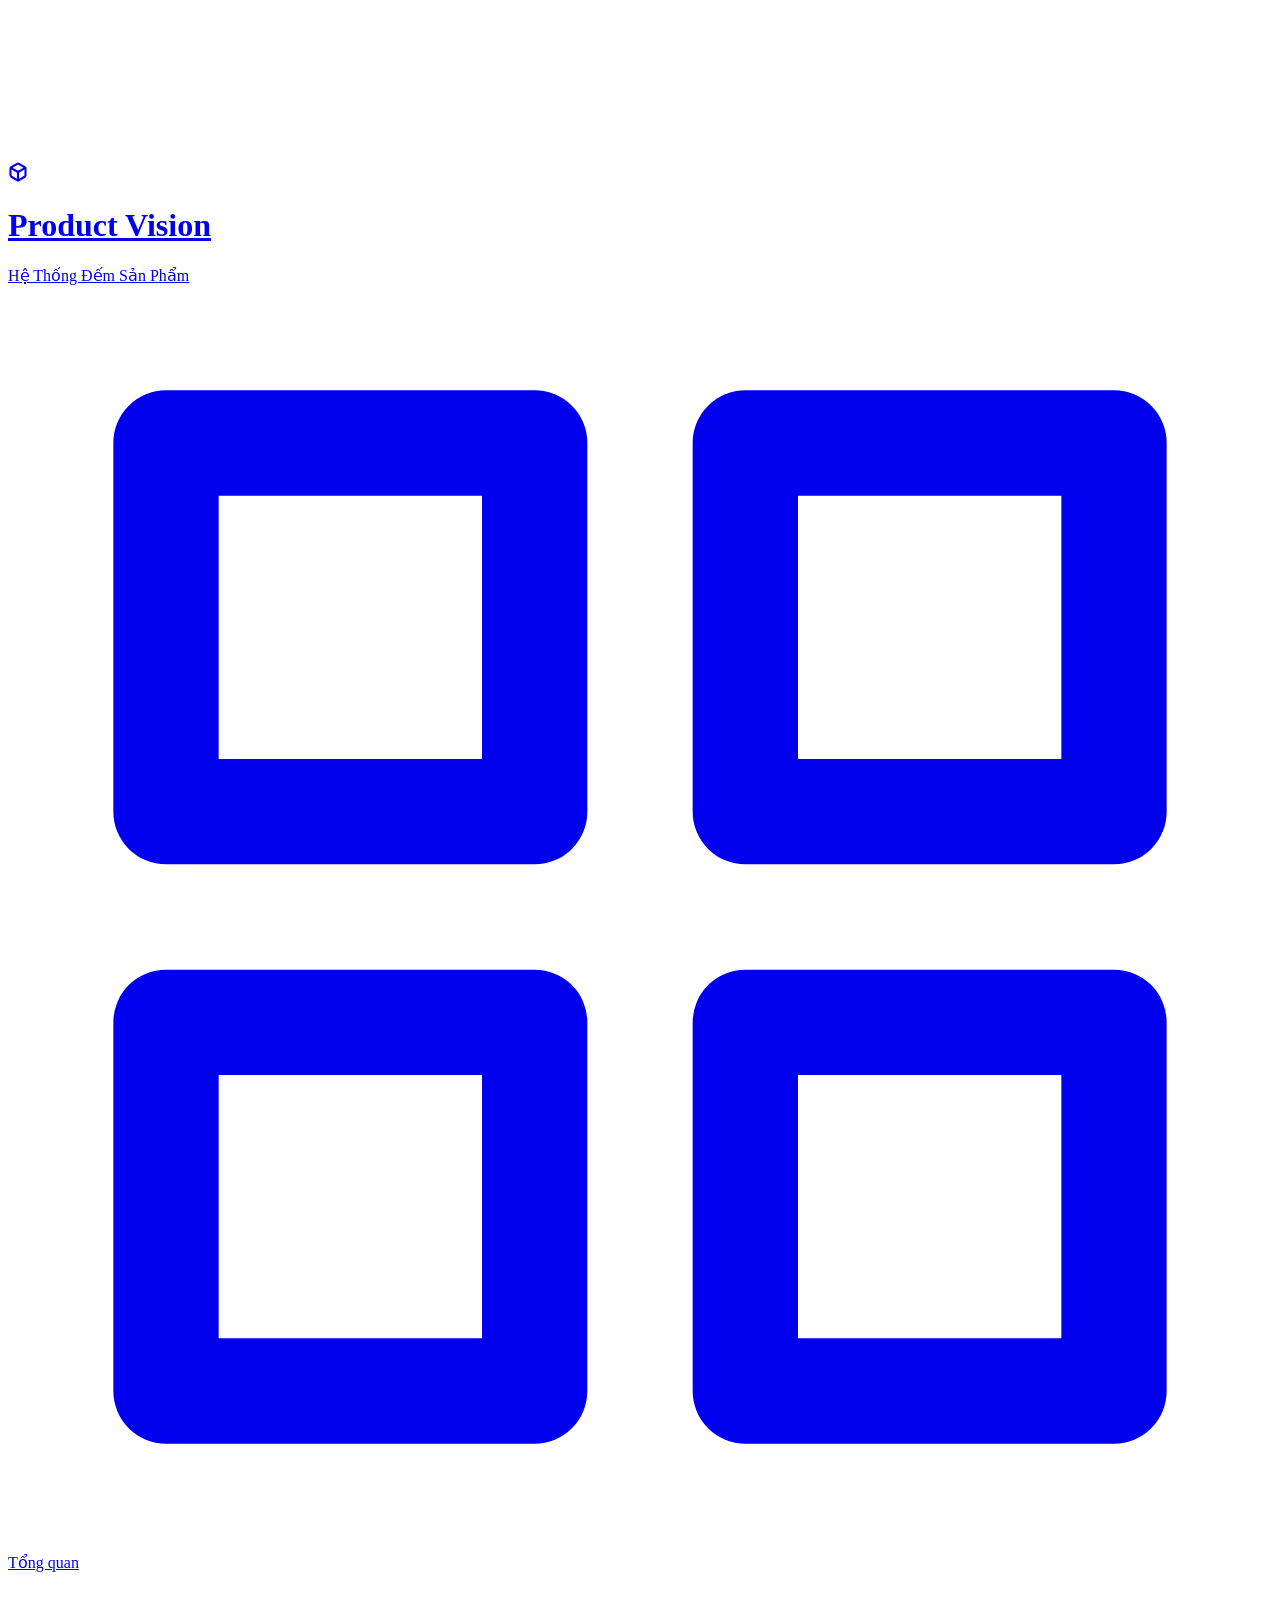
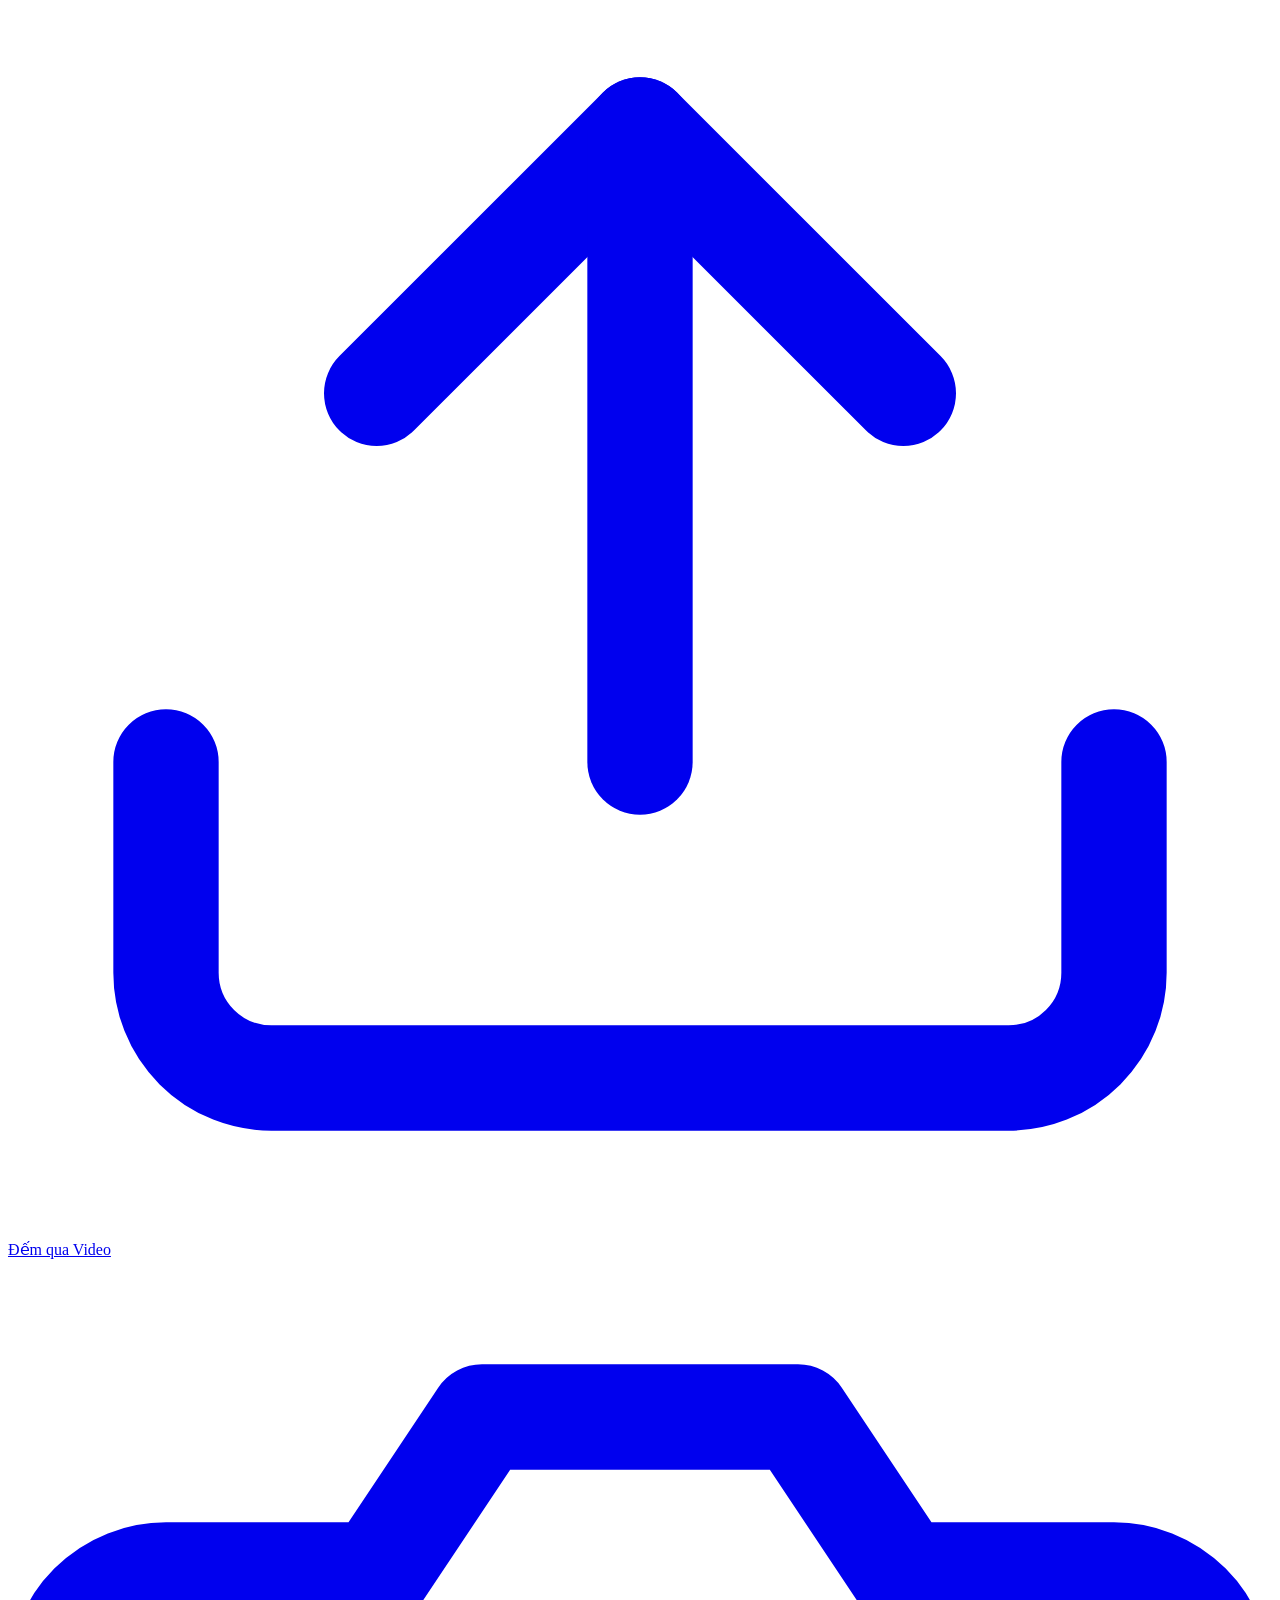
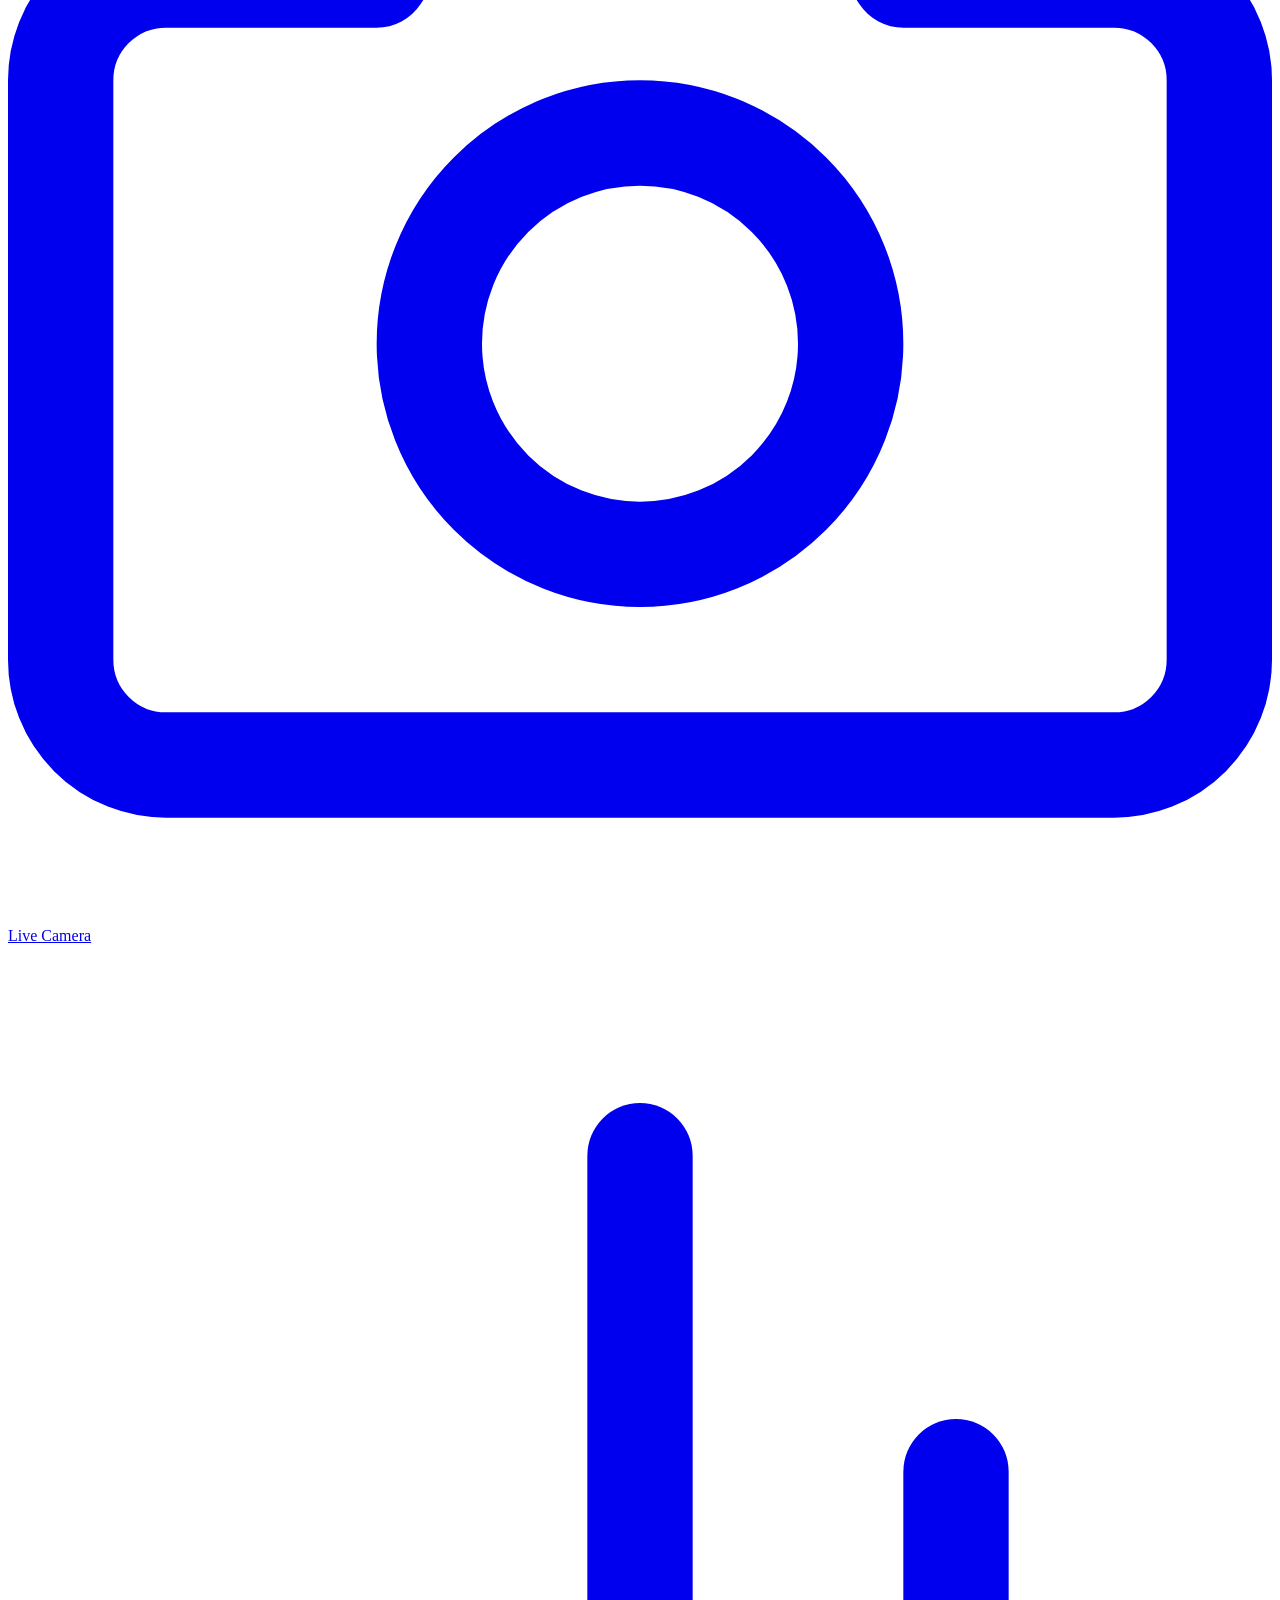
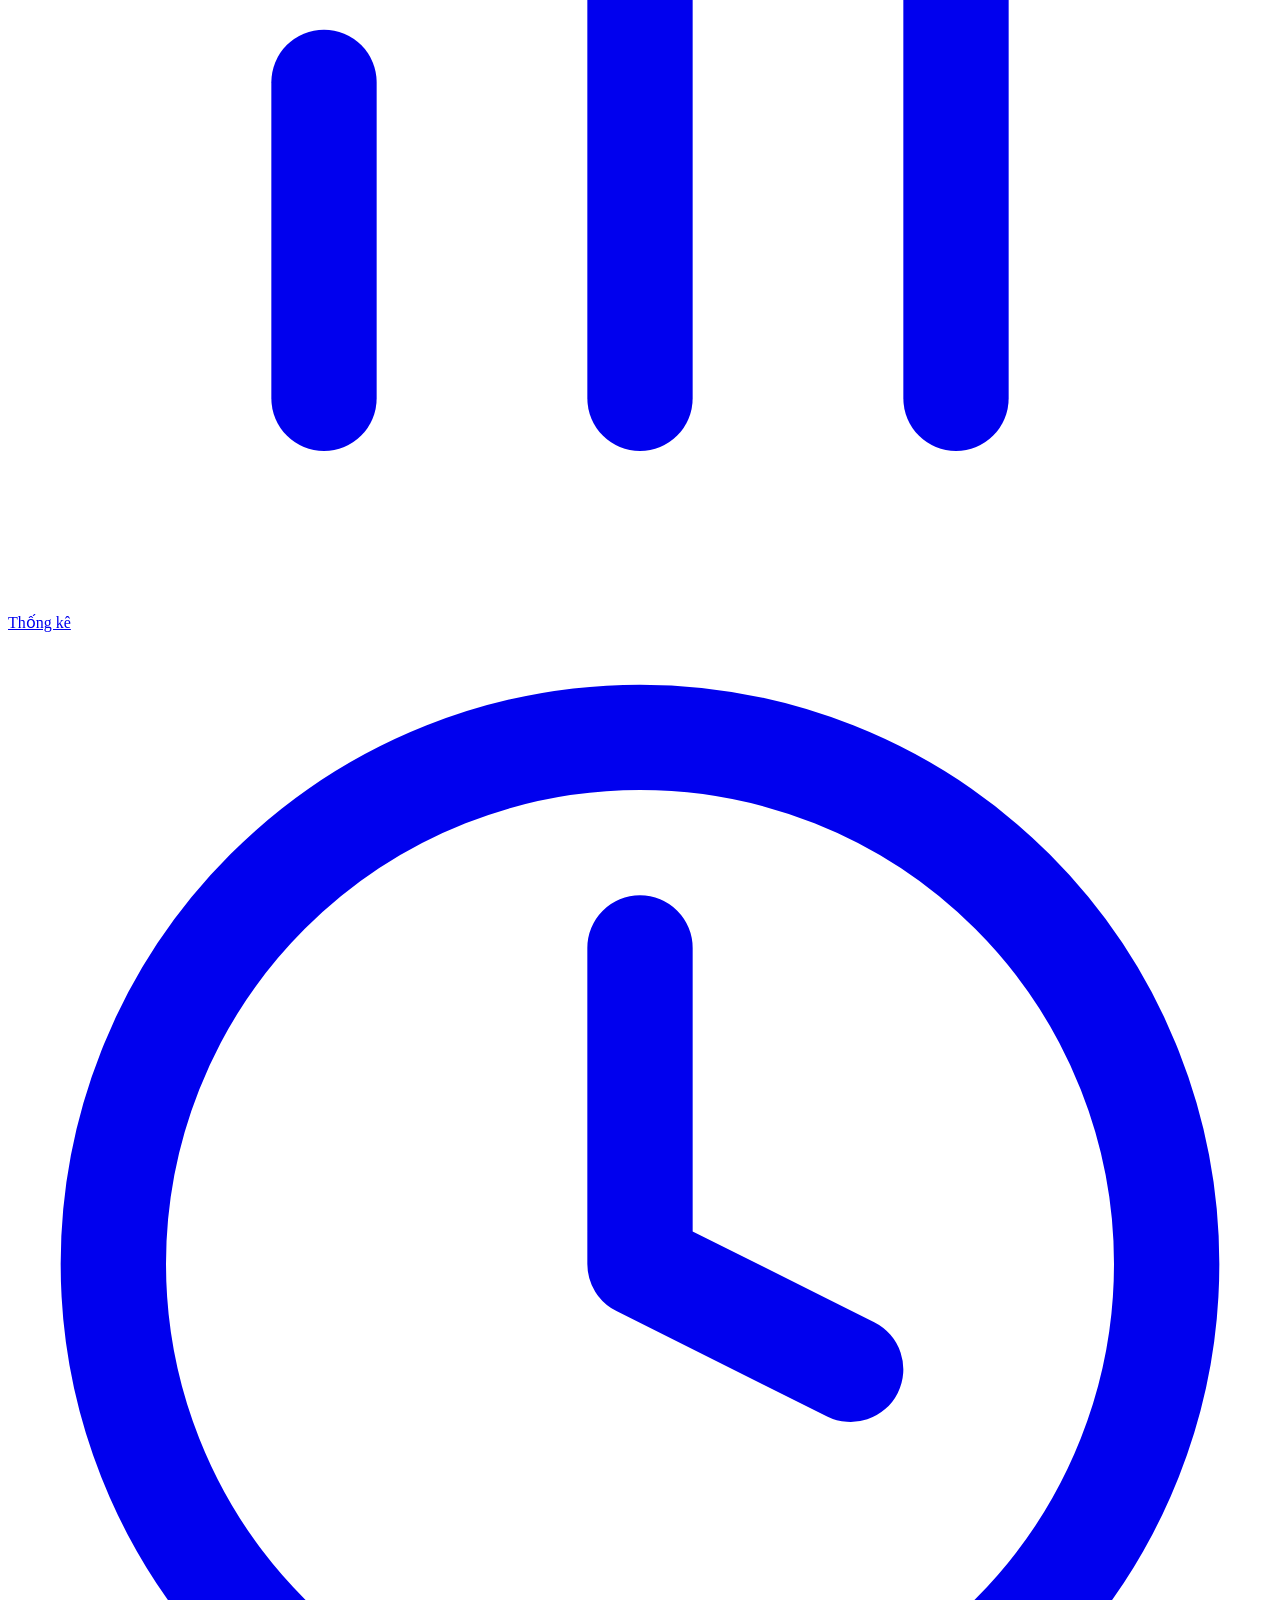
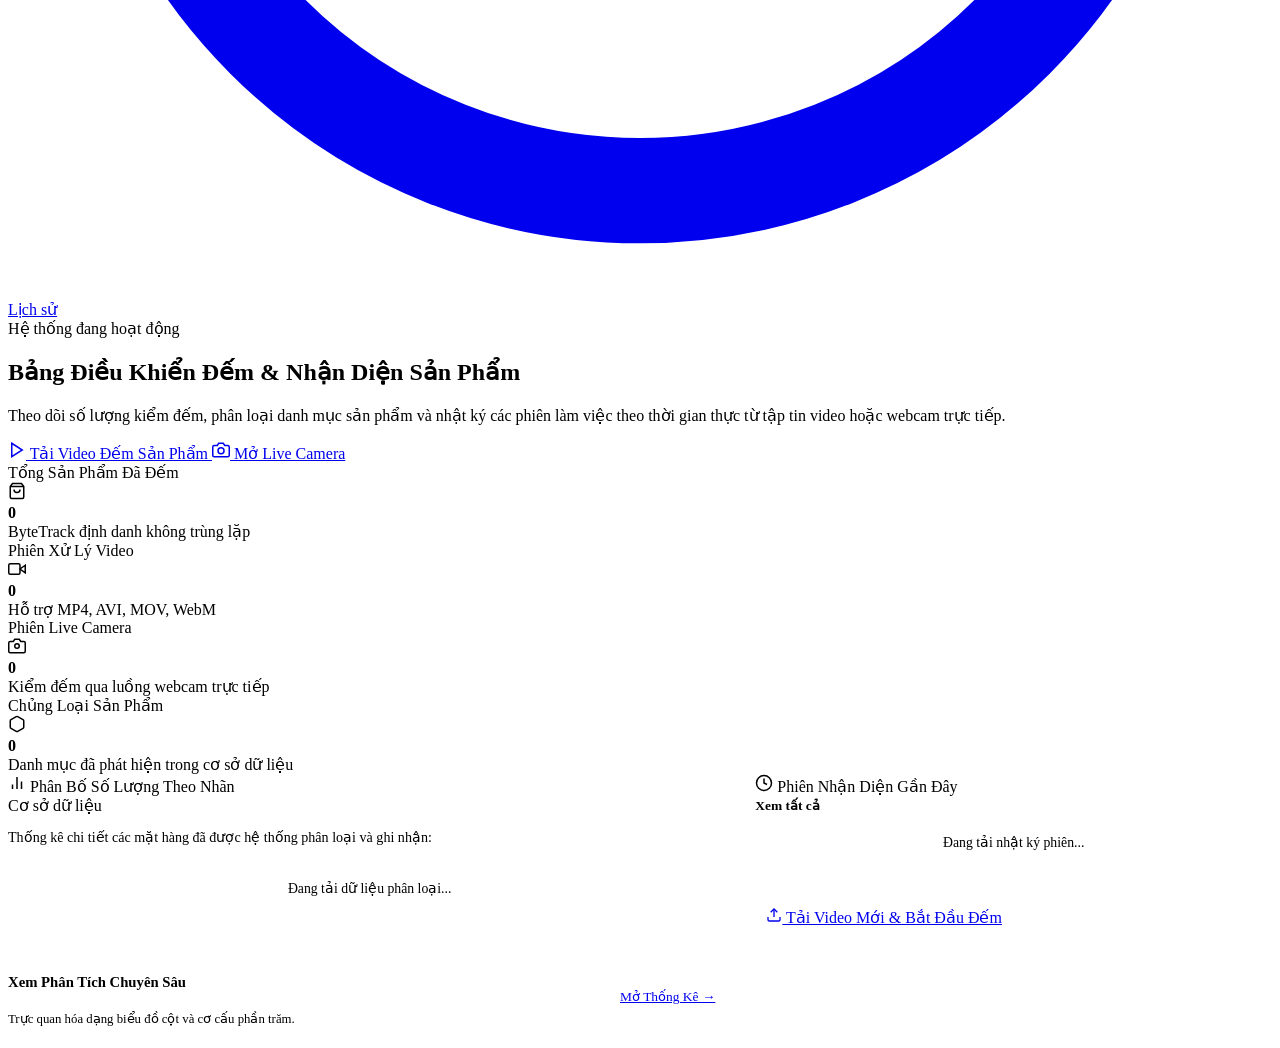
==== frontend/index.html @ 4bd40b6e "feat: Product Vision AI counting system with 3D UI, ByteTrack, and API" ====
<!DOCTYPE html>
<html lang="vi">
  <head>
    <meta charset="UTF-8" />
    <meta name="viewport" content="width=device-width, initial-scale=1.0" />
    <title>Dashboard - Hệ Thống Đếm & Nhận Diện Sản Phẩm</title>
    <link rel="stylesheet" href="/static/css/style.css?v=3.0" />
  </head>
  <body>
    <!-- Hardware-Accelerated 3D Computer Vision Animation Canvas -->
    <canvas id="bg3dCanvas" class="bg-3d-canvas" aria-hidden="true"></canvas>

    <div class="container">
      <!-- Modern Navigation Topbar -->
      <header class="topbar">
        <a href="/" class="brand-wrapper">
          <div class="brand-icon">
            <svg width="20" height="20" viewBox="0 0 24 24" fill="none" stroke="currentColor" stroke-width="2.5" stroke-linecap="round" stroke-linejoin="round">
              <path d="M21 16V8a2 2 0 0 0-1-1.73l-7-4a2 2 0 0 0-2 0l-7 4A2 2 0 0 0 3 8v8a2 2 0 0 0 1 1.73l7 4a2 2 0 0 0 2 0l7-4A2 2 0 0 0 21 16z"></path>
              <polyline points="3.27 6.96 12 12.01 20.73 6.96"></polyline>
              <line x1="12" y1="22.08" x2="12" y2="12"></line>
            </svg>
          </div>
          <div class="brand-title">
            <h1>Product Vision</h1>
            <span>Hệ Thống Đếm Sản Phẩm</span>
          </div>
        </a>

        <nav class="nav-actions">
          <a href="/" class="nav-link active">
            <svg viewBox="0 0 24 24" fill="none" stroke="currentColor" stroke-width="2" stroke-linecap="round" stroke-linejoin="round">
              <rect x="3" y="3" width="7" height="7"></rect>
              <rect x="14" y="3" width="7" height="7"></rect>
              <rect x="14" y="14" width="7" height="7"></rect>
              <rect x="3" y="14" width="7" height="7"></rect>
            </svg>
            Tổng quan
          </a>
          <a href="/upload" class="nav-link">
            <svg viewBox="0 0 24 24" fill="none" stroke="currentColor" stroke-width="2" stroke-linecap="round" stroke-linejoin="round">
              <path d="M21 15v4a2 2 0 0 1-2 2H5a2 2 0 0 1-2-2v-4"></path>
              <polyline points="17 8 12 3 7 8"></polyline>
              <line x1="12" y1="3" x2="12" y2="15"></line>
            </svg>
            Đếm qua Video
          </a>
          <a href="/camera" class="nav-link">
            <svg viewBox="0 0 24 24" fill="none" stroke="currentColor" stroke-width="2" stroke-linecap="round" stroke-linejoin="round">
              <path d="M23 19a2 2 0 0 1-2 2H3a2 2 0 0 1-2-2V8a2 2 0 0 1 2-2h4l2-3h6l2 3h4a2 2 0 0 1 2 2z"></path>
              <circle cx="12" cy="13" r="4"></circle>
            </svg>
            Live Camera
          </a>
          <a href="/statistics" class="nav-link">
            <svg viewBox="0 0 24 24" fill="none" stroke="currentColor" stroke-width="2" stroke-linecap="round" stroke-linejoin="round">
              <line x1="18" y1="20" x2="18" y2="10"></line>
              <line x1="12" y1="20" x2="12" y2="4"></line>
              <line x1="6" y1="20" x2="6" y2="14"></line>
            </svg>
            Thống kê
          </a>
          <a href="/history" class="nav-link">
            <svg viewBox="0 0 24 24" fill="none" stroke="currentColor" stroke-width="2" stroke-linecap="round" stroke-linejoin="round">
              <circle cx="12" cy="12" r="10"></circle>
              <polyline points="12 6 12 12 16 14"></polyline>
            </svg>
            Lịch sử
          </a>
        </nav>
      </header>

      <!-- Welcome Banner -->
      <section class="hero-banner" id="heroBanner">
        <!-- Ambient Background Soft Gradient Orbs -->
        <div class="hero-orb orb-blue"></div>
        <div class="hero-orb orb-purple"></div>

        <div class="hero-text">
          <div class="live-badge" style="margin-bottom: 12px;">
            <span class="live-dot"></span> Hệ thống đang hoạt động
          </div>
          <h2>Bảng Điều Khiển Đếm & Nhận Diện Sản Phẩm</h2>
          <p>
            Theo dõi số lượng kiểm đếm, phân loại danh mục sản phẩm và nhật ký các phiên làm việc theo thời gian thực từ tập tin video hoặc webcam trực tiếp.
          </p>
        </div>
        <div class="hero-actions">
          <a href="/upload" class="btn btn-primary">
            <svg width="18" height="18" viewBox="0 0 24 24" fill="none" stroke="currentColor" stroke-width="2">
              <polygon points="5 3 19 12 5 21 5 3"></polygon>
            </svg>
            Tải Video Đếm Sản Phẩm
          </a>
          <a href="/camera" class="btn btn-secondary">
            <svg width="18" height="18" viewBox="0 0 24 24" fill="none" stroke="currentColor" stroke-width="2">
              <circle cx="12" cy="13" r="4"></circle>
              <path d="M23 19a2 2 0 0 1-2 2H3a2 2 0 0 1-2-2V8a2 2 0 0 1 2-2h4l2-3h6l2 3h4a2 2 0 0 1 2 2z"></path>
            </svg>
            Mở Live Camera
          </a>
        </div>
      </section>

      <!-- 4 KPI Stat Widgets -->
      <section class="stats-grid">
        <div class="stat-card">
          <div class="stat-header">
            <span>Tổng Sản Phẩm Đã Đếm</span>
            <div class="stat-icon cyan">
              <svg width="18" height="18" viewBox="0 0 24 24" fill="none" stroke="currentColor" stroke-width="2">
                <path d="M6 2L3 6v14a2 2 0 0 0 2 2h14a2 2 0 0 0 2-2V6l-3-4z"></path>
                <line x1="3" y1="6" x2="21" y2="6"></line>
                <path d="M16 10a4 4 0 0 1-8 0"></path>
              </svg>
            </div>
          </div>
          <strong id="totalProducts">0</strong>
          <div class="stat-footer">
            <span class="stat-trend">ByteTrack</span> định danh không trùng lặp
          </div>
        </div>

        <div class="stat-card">
          <div class="stat-header">
            <span>Phiên Xử Lý Video</span>
            <div class="stat-icon">
              <svg width="18" height="18" viewBox="0 0 24 24" fill="none" stroke="currentColor" stroke-width="2">
                <polygon points="23 7 16 12 23 17 23 7"></polygon>
                <rect x="1" y="5" width="15" height="14" rx="2" ry="2"></rect>
              </svg>
            </div>
          </div>
          <strong id="videoSessions">0</strong>
          <div class="stat-footer">
            <span>Hỗ trợ MP4, AVI, MOV, WebM</span>
          </div>
        </div>

        <div class="stat-card">
          <div class="stat-header">
            <span>Phiên Live Camera</span>
            <div class="stat-icon green">
              <svg width="18" height="18" viewBox="0 0 24 24" fill="none" stroke="currentColor" stroke-width="2">
                <circle cx="12" cy="12" r="3"></circle>
                <path d="M23 19a2 2 0 0 1-2 2H3a2 2 0 0 1-2-2V8a2 2 0 0 1 2-2h4l2-3h6l2 3h4a2 2 0 0 1 2 2z"></path>
              </svg>
            </div>
          </div>
          <strong id="cameraSessions">0</strong>
          <div class="stat-footer">
            <span>Kiểm đếm qua luồng webcam trực tiếp</span>
          </div>
        </div>

        <div class="stat-card">
          <div class="stat-header">
            <span>Chủng Loại Sản Phẩm</span>
            <div class="stat-icon purple">
              <svg width="18" height="18" viewBox="0 0 24 24" fill="none" stroke="currentColor" stroke-width="2">
                <path d="M21 16V8a2 2 0 0 0-1-1.73l-7-4a2 2 0 0 0-2 0l-7 4A2 2 0 0 0 3 8v8a2 2 0 0 0 1 1.73l7 4a2 2 0 0 0 2 0l7-4A2 2 0 0 0 21 16z"></path>
              </svg>
            </div>
          </div>
          <strong id="totalClasses">0</strong>
          <div class="stat-footer">
            <span>Danh mục đã phát hiện trong cơ sở dữ liệu</span>
          </div>
        </div>
      </section>

      <!-- Main Dashboard Grid -->
      <main style="display: grid; grid-template-columns: 1.4fr 1fr; gap: 24px; align-items: start;">
        <!-- Phân bố loại sản phẩm -->
        <section class="panel">
          <div class="panel-header">
            <div class="panel-title">
              <svg width="18" height="18" viewBox="0 0 24 24" fill="none" stroke="currentColor" stroke-width="2">
                <line x1="18" y1="20" x2="18" y2="10"></line>
                <line x1="12" y1="20" x2="12" y2="4"></line>
                <line x1="6" y1="20" x2="6" y2="14"></line>
              </svg>
              <span>Phân Bố Số Lượng Theo Nhãn</span>
            </div>
            <span class="panel-title-badge">Cơ sở dữ liệu</span>
          </div>

          <p style="color: var(--text-secondary); font-size: 0.88rem; margin-bottom: 16px;">
            Thống kê chi tiết các mặt hàng đã được hệ thống phân loại và ghi nhận:
          </p>

          <div id="classSummary" style="display: flex; flex-direction: column; gap: 10px;">
            <div style="color: var(--text-muted); font-size: 0.86rem; padding: 18px 0; text-align: center;">
              Đang tải dữ liệu phân loại...
            </div>
          </div>

          <div style="margin-top: 24px; padding-top: 16px; border-top: 1px solid var(--border-default); display: flex; justify-content: space-between; align-items: center;">
            <div>
              <h4 style="font-size: 0.92rem; font-weight: 700; color: var(--text-primary);">Xem Phân Tích Chuyên Sâu</h4>
              <p style="font-size: 0.8rem; color: var(--text-muted);">Trực quan hóa dạng biểu đồ cột và cơ cấu phần trăm.</p>
            </div>
            <a href="/statistics" class="btn btn-secondary" style="padding: 8px 16px; font-size: 0.84rem;">
              Mở Thống Kê →
            </a>
          </div>
        </section>

        <!-- Phiên nhận diện gần đây -->
        <section class="panel">
          <div class="panel-header">
            <div class="panel-title">
              <svg width="18" height="18" viewBox="0 0 24 24" fill="none" stroke="currentColor" stroke-width="2">
                <circle cx="12" cy="12" r="10"></circle>
                <polyline points="12 6 12 12 16 14"></polyline>
              </svg>
              <span>Phiên Nhận Diện Gần Đây</span>
            </div>
            <a href="/history" style="font-size: 0.84rem; color: var(--primary); text-decoration: none; font-weight: 700;">Xem tất cả</a>
          </div>

          <div id="recentSessions" style="display: flex; flex-direction: column; gap: 10px;">
            <div style="color: var(--text-muted); font-size: 0.86rem; padding: 20px 0; text-align: center;">
              Đang tải nhật ký phiên...
            </div>
          </div>

          <div style="margin-top: 20px; padding-top: 16px; border-top: 1px solid var(--border-default);">
            <a href="/upload" class="btn btn-primary wide" style="padding: 11px;">
              <svg width="16" height="16" viewBox="0 0 24 24" fill="none" stroke="currentColor" stroke-width="2">
                <path d="M21 15v4a2 2 0 0 1-2 2H5a2 2 0 0 1-2-2v-4"></path>
                <polyline points="17 8 12 3 7 8"></polyline>
                <line x1="12" y1="3" x2="12" y2="15"></line>
              </svg>
              Tải Video Mới & Bắt Đầu Đếm
            </a>
          </div>
        </section>
      </main>
    </div>

    <!-- Toast Container -->
    <div id="toastContainer" class="toast-container"></div>

    <script src="/static/js/background.js"></script>
    <script src="/static/js/dashboard.js"></script>
  </body>
</html>
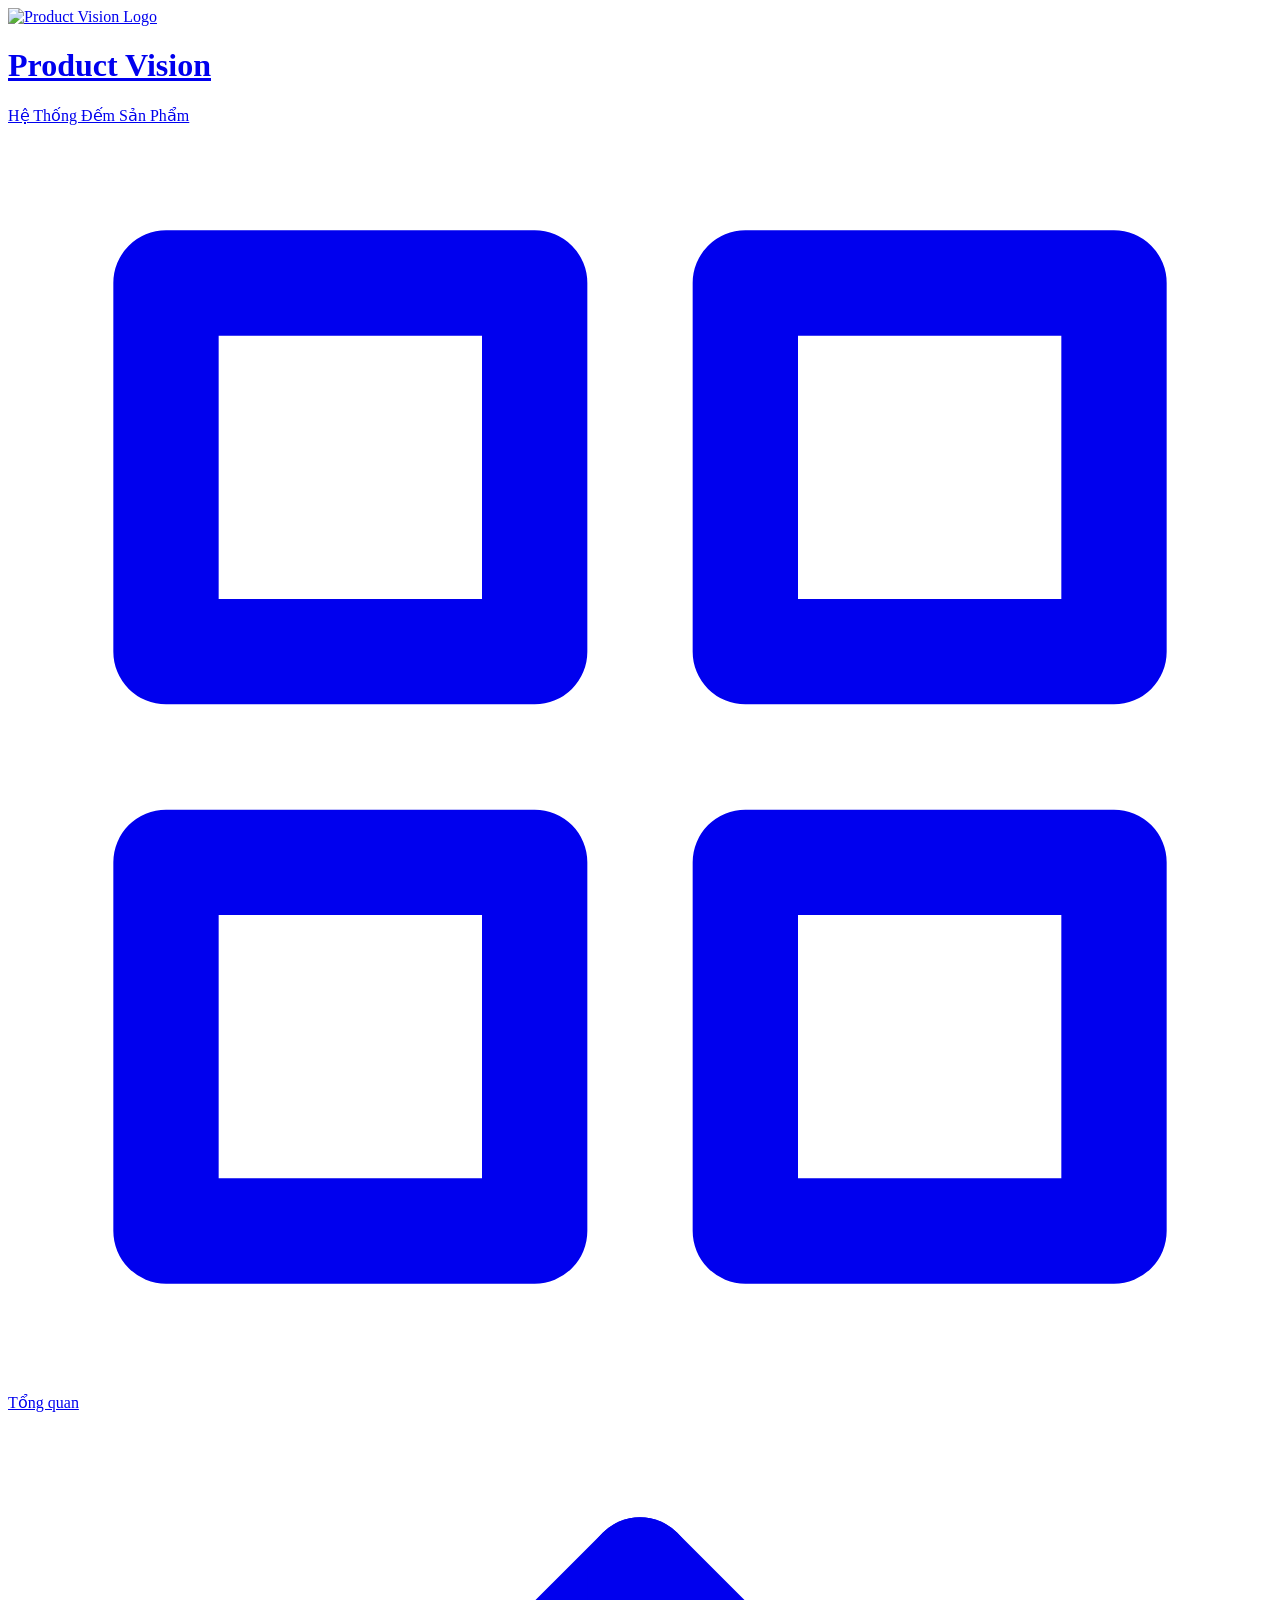
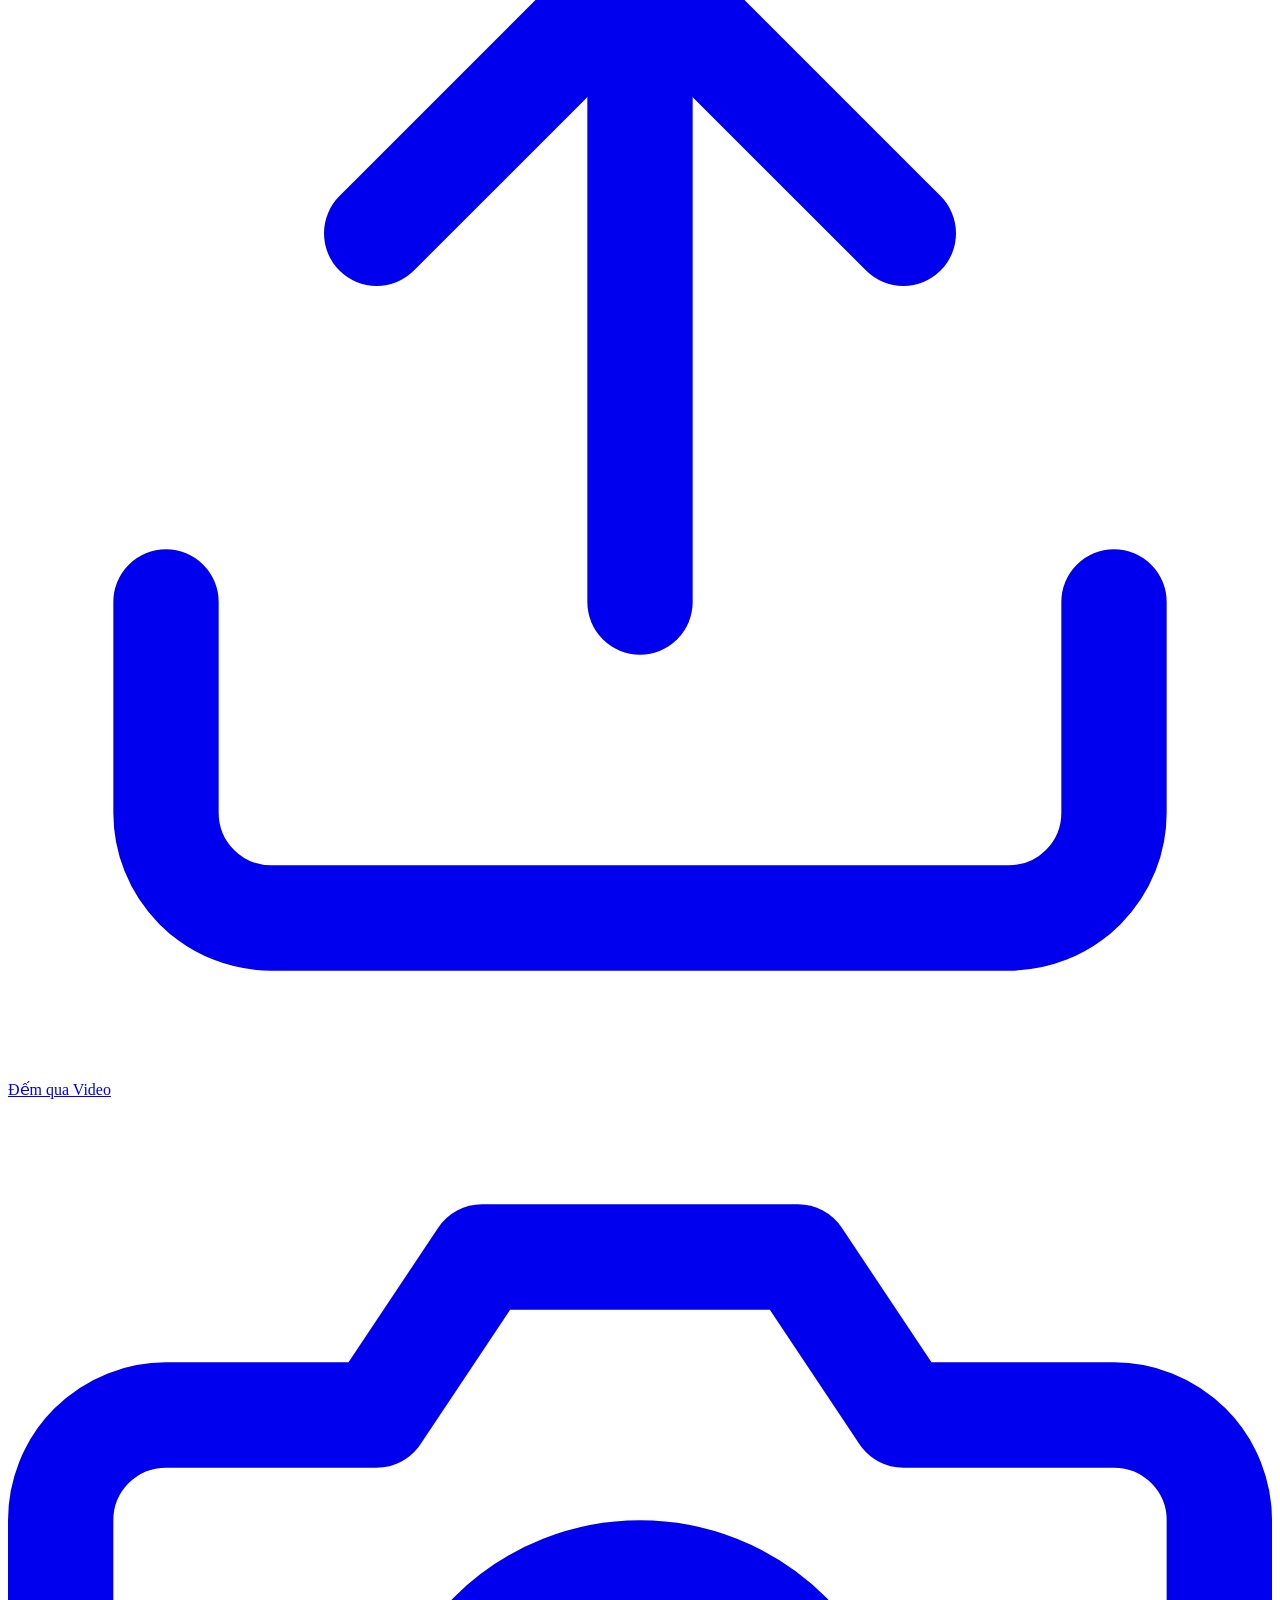
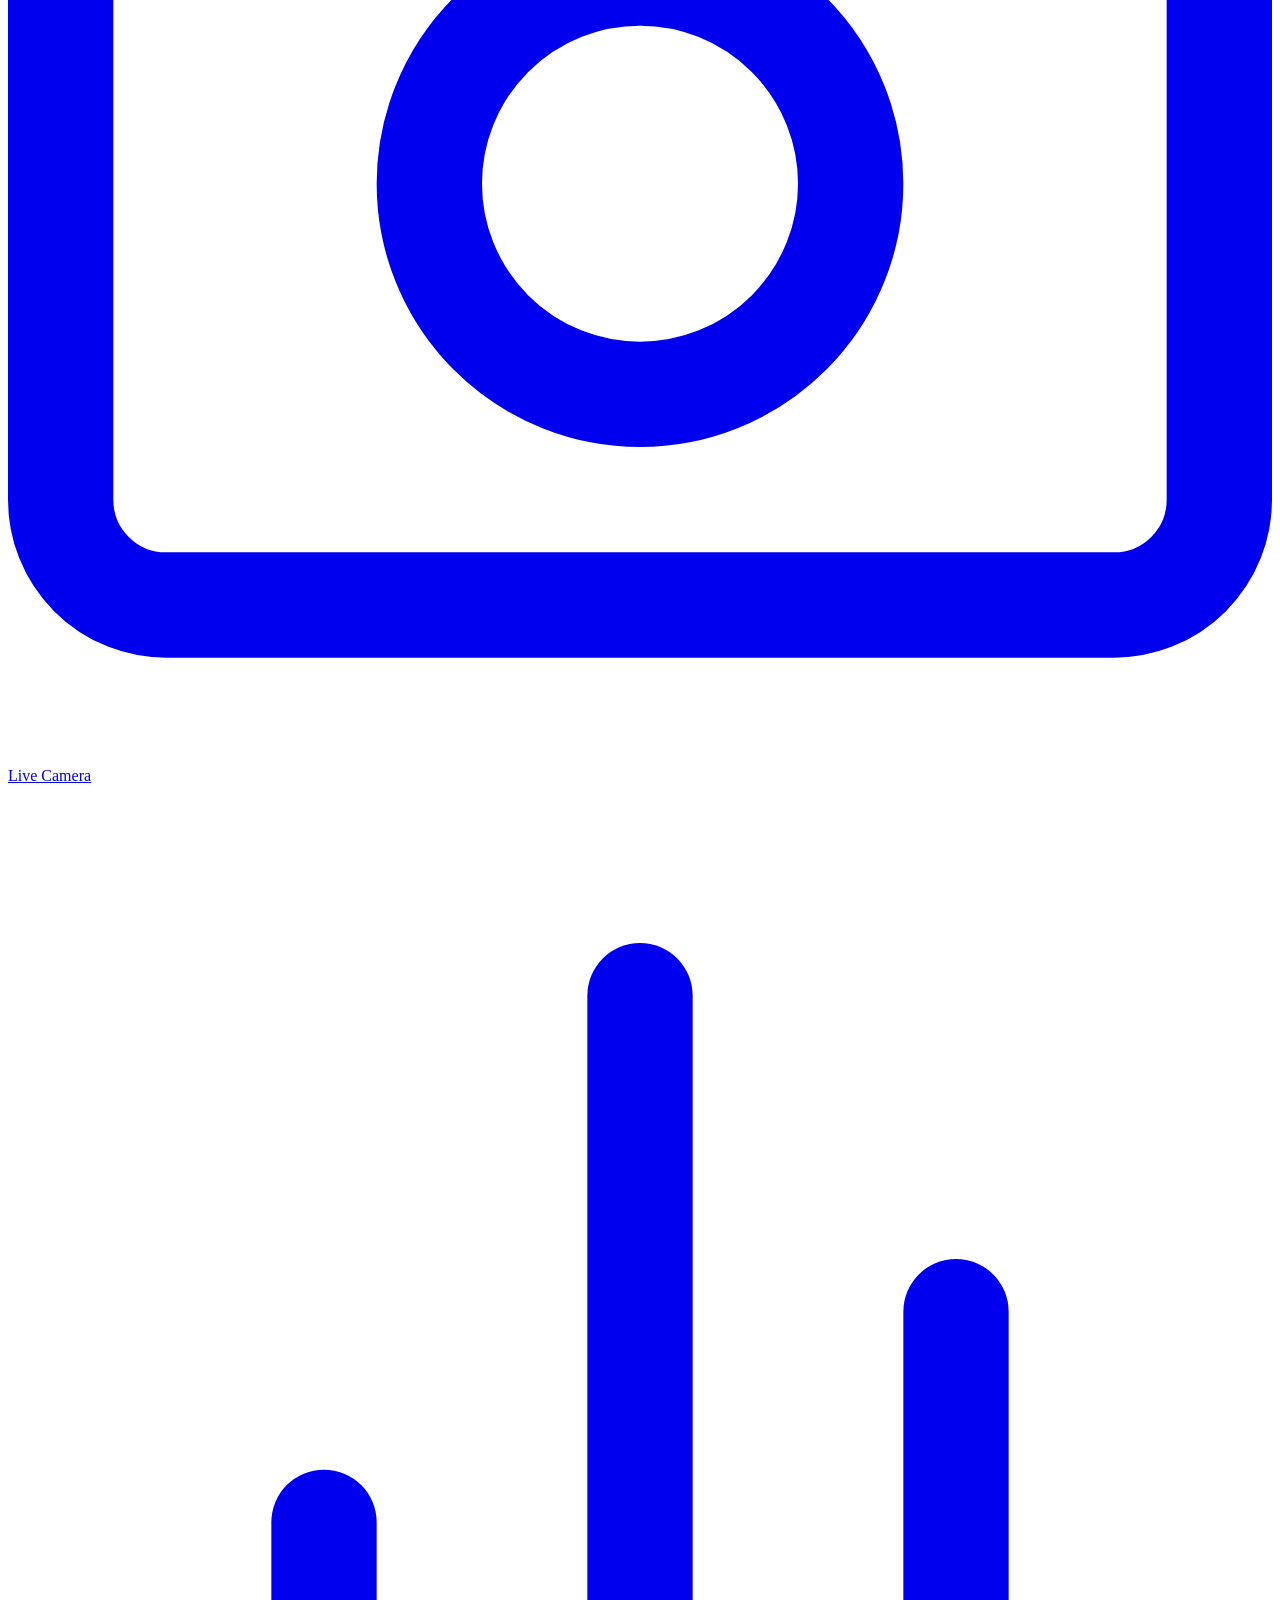
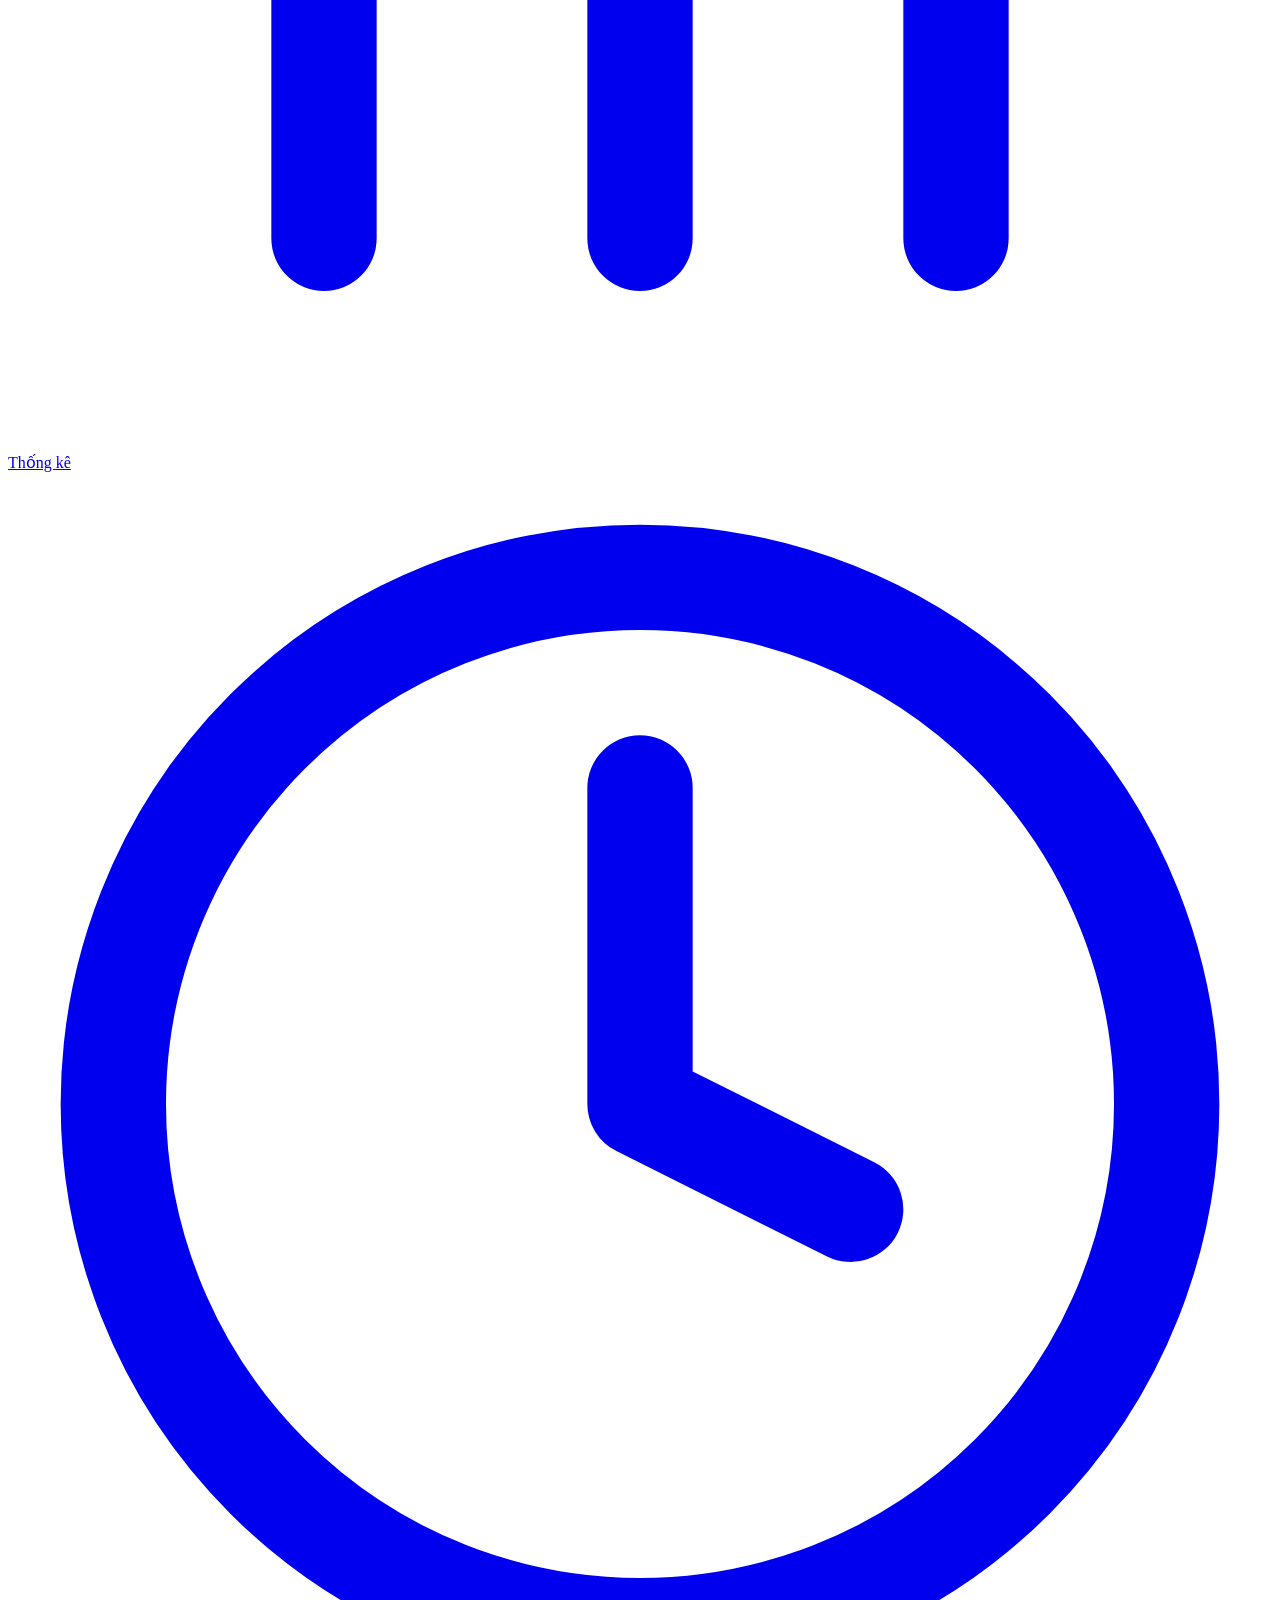
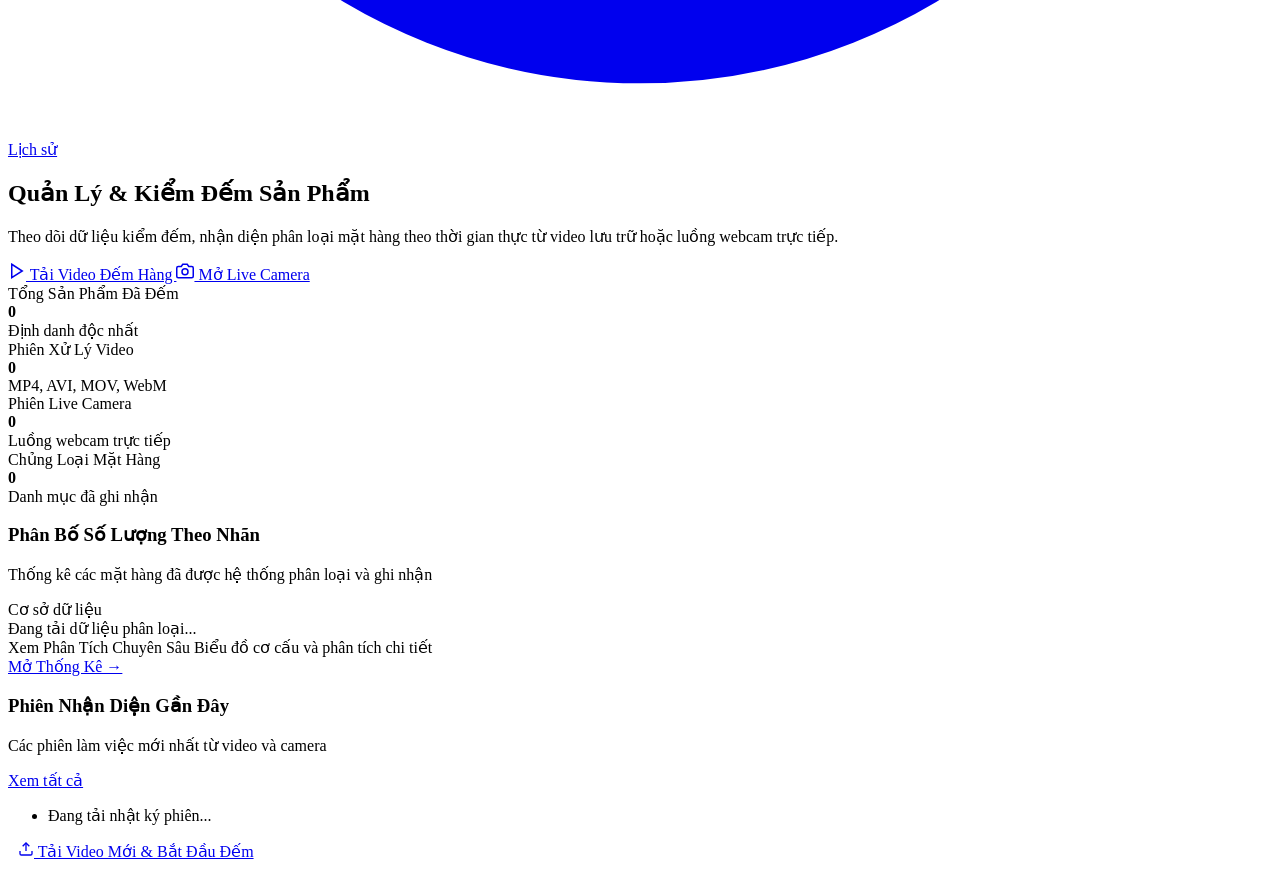
==== commit 97692999: "feat: upgrade UI/UX with Executive SaaS style, Google Auth with clock skew tolerance, and Pinterest " ====
--- a/frontend/index.html
+++ b/frontend/index.html
@@ -4,22 +4,16 @@
     <meta charset="UTF-8" />
     <meta name="viewport" content="width=device-width, initial-scale=1.0" />
     <title>Dashboard - Hệ Thống Đếm & Nhận Diện Sản Phẩm</title>
-    <link rel="stylesheet" href="/static/css/style.css?v=3.0" />
+    <link rel="icon" type="image/png" href="/static/assets/logo.png" />
+    <link rel="stylesheet" href="/static/css/style.css?v=4.1" />
   </head>
   <body>
-    <!-- Hardware-Accelerated 3D Computer Vision Animation Canvas -->
-    <canvas id="bg3dCanvas" class="bg-3d-canvas" aria-hidden="true"></canvas>
-
     <div class="container">
       <!-- Modern Navigation Topbar -->
       <header class="topbar">
         <a href="/" class="brand-wrapper">
           <div class="brand-icon">
-            <svg width="20" height="20" viewBox="0 0 24 24" fill="none" stroke="currentColor" stroke-width="2.5" stroke-linecap="round" stroke-linejoin="round">
-              <path d="M21 16V8a2 2 0 0 0-1-1.73l-7-4a2 2 0 0 0-2 0l-7 4A2 2 0 0 0 3 8v8a2 2 0 0 0 1 1.73l7 4a2 2 0 0 0 2 0l7-4A2 2 0 0 0 21 16z"></path>
-              <polyline points="3.27 6.96 12 12.01 20.73 6.96"></polyline>
-              <line x1="12" y1="22.08" x2="12" y2="12"></line>
-            </svg>
+            <img src="/static/assets/logo.png" alt="Product Vision Logo" class="brand-logo-img" />
           </div>
           <div class="brand-title">
             <h1>Product Vision</h1>
@@ -68,29 +62,24 @@
             Lịch sử
           </a>
         </nav>
+
+        <div id="userProfileNav" class="user-profile-header"></div>
       </header>
 
-      <!-- Welcome Banner -->
-      <section class="hero-banner" id="heroBanner">
-        <!-- Ambient Background Soft Gradient Orbs -->
-        <div class="hero-orb orb-blue"></div>
-        <div class="hero-orb orb-purple"></div>
-
-        <div class="hero-text">
-          <div class="live-badge" style="margin-bottom: 12px;">
-            <span class="live-dot"></span> Hệ thống đang hoạt động
-          </div>
-          <h2>Bảng Điều Khiển Đếm & Nhận Diện Sản Phẩm</h2>
-          <p>
-            Theo dõi số lượng kiểm đếm, phân loại danh mục sản phẩm và nhật ký các phiên làm việc theo thời gian thực từ tập tin video hoặc webcam trực tiếp.
+      <!-- Clean Page Intro Header -->
+      <section class="page-intro" id="heroBanner">
+        <div class="intro-content">
+          <h2 class="intro-title">Quản Lý & Kiểm Đếm Sản Phẩm</h2>
+          <p class="intro-description">
+            Theo dõi dữ liệu kiểm đếm, nhận diện phân loại mặt hàng theo thời gian thực từ video lưu trữ hoặc luồng webcam trực tiếp.
           </p>
         </div>
-        <div class="hero-actions">
+        <div class="intro-actions">
           <a href="/upload" class="btn btn-primary">
             <svg width="18" height="18" viewBox="0 0 24 24" fill="none" stroke="currentColor" stroke-width="2">
               <polygon points="5 3 19 12 5 21 5 3"></polygon>
             </svg>
-            Tải Video Đếm Sản Phẩm
+            Tải Video Đếm Hàng
           </a>
           <a href="/camera" class="btn btn-secondary">
             <svg width="18" height="18" viewBox="0 0 24 24" fill="none" stroke="currentColor" stroke-width="2">
@@ -102,131 +91,97 @@
         </div>
       </section>
 
-      <!-- 4 KPI Stat Widgets -->
-      <section class="stats-grid">
-        <div class="stat-card">
-          <div class="stat-header">
-            <span>Tổng Sản Phẩm Đã Đếm</span>
-            <div class="stat-icon cyan">
-              <svg width="18" height="18" viewBox="0 0 24 24" fill="none" stroke="currentColor" stroke-width="2">
-                <path d="M6 2L3 6v14a2 2 0 0 0 2 2h14a2 2 0 0 0 2-2V6l-3-4z"></path>
-                <line x1="3" y1="6" x2="21" y2="6"></line>
-                <path d="M16 10a4 4 0 0 1-8 0"></path>
-              </svg>
-            </div>
-          </div>
-          <strong id="totalProducts">0</strong>
-          <div class="stat-footer">
-            <span class="stat-trend">ByteTrack</span> định danh không trùng lặp
-          </div>
-        </div>
-
-        <div class="stat-card">
-          <div class="stat-header">
-            <span>Phiên Xử Lý Video</span>
-            <div class="stat-icon">
-              <svg width="18" height="18" viewBox="0 0 24 24" fill="none" stroke="currentColor" stroke-width="2">
-                <polygon points="23 7 16 12 23 17 23 7"></polygon>
-                <rect x="1" y="5" width="15" height="14" rx="2" ry="2"></rect>
-              </svg>
-            </div>
-          </div>
-          <strong id="videoSessions">0</strong>
-          <div class="stat-footer">
-            <span>Hỗ trợ MP4, AVI, MOV, WebM</span>
-          </div>
-        </div>
-
-        <div class="stat-card">
-          <div class="stat-header">
-            <span>Phiên Live Camera</span>
-            <div class="stat-icon green">
-              <svg width="18" height="18" viewBox="0 0 24 24" fill="none" stroke="currentColor" stroke-width="2">
-                <circle cx="12" cy="12" r="3"></circle>
-                <path d="M23 19a2 2 0 0 1-2 2H3a2 2 0 0 1-2-2V8a2 2 0 0 1 2-2h4l2-3h6l2 3h4a2 2 0 0 1 2 2z"></path>
-              </svg>
-            </div>
-          </div>
-          <strong id="cameraSessions">0</strong>
-          <div class="stat-footer">
-            <span>Kiểm đếm qua luồng webcam trực tiếp</span>
-          </div>
-        </div>
-
-        <div class="stat-card">
-          <div class="stat-header">
-            <span>Chủng Loại Sản Phẩm</span>
-            <div class="stat-icon purple">
-              <svg width="18" height="18" viewBox="0 0 24 24" fill="none" stroke="currentColor" stroke-width="2">
-                <path d="M21 16V8a2 2 0 0 0-1-1.73l-7-4a2 2 0 0 0-2 0l-7 4A2 2 0 0 0 3 8v8a2 2 0 0 0 1 1.73l7 4a2 2 0 0 0 2 0l7-4A2 2 0 0 0 21 16z"></path>
-              </svg>
-            </div>
-          </div>
-          <strong id="totalClasses">0</strong>
-          <div class="stat-footer">
-            <span>Danh mục đã phát hiện trong cơ sở dữ liệu</span>
+      <!-- Modern Flat Metric Bar (Zero nested cards) -->
+      <section class="metric-strip">
+        <div class="metric-item">
+          <span class="metric-label">Tổng Sản Phẩm Đã Đếm</span>
+          <div class="metric-value-wrap">
+            <strong id="totalProducts">0</strong>
+          </div>
+          <div class="metric-caption">
+            <span class="status-indicator"></span>
+            <span>Định danh độc nhất</span>
+          </div>
+        </div>
+
+        <div class="metric-item">
+          <span class="metric-label">Phiên Xử Lý Video</span>
+          <div class="metric-value-wrap">
+            <strong id="videoSessions">0</strong>
+          </div>
+          <div class="metric-caption">
+            <span>MP4, AVI, MOV, WebM</span>
+          </div>
+        </div>
+
+        <div class="metric-item">
+          <span class="metric-label">Phiên Live Camera</span>
+          <div class="metric-value-wrap">
+            <strong id="cameraSessions">0</strong>
+          </div>
+          <div class="metric-caption">
+            <span>Luồng webcam trực tiếp</span>
+          </div>
+        </div>
+
+        <div class="metric-item">
+          <span class="metric-label">Chủng Loại Mặt Hàng</span>
+          <div class="metric-value-wrap">
+            <strong id="totalClasses">0</strong>
+          </div>
+          <div class="metric-caption">
+            <span>Danh mục đã ghi nhận</span>
           </div>
         </div>
       </section>
 
-      <!-- Main Dashboard Grid -->
-      <main style="display: grid; grid-template-columns: 1.4fr 1fr; gap: 24px; align-items: start;">
+      <!-- Main Dashboard Split Grid -->
+      <main class="dashboard-split-grid">
         <!-- Phân bố loại sản phẩm -->
-        <section class="panel">
-          <div class="panel-header">
-            <div class="panel-title">
-              <svg width="18" height="18" viewBox="0 0 24 24" fill="none" stroke="currentColor" stroke-width="2">
-                <line x1="18" y1="20" x2="18" y2="10"></line>
-                <line x1="12" y1="20" x2="12" y2="4"></line>
-                <line x1="6" y1="20" x2="6" y2="14"></line>
-              </svg>
-              <span>Phân Bố Số Lượng Theo Nhãn</span>
-            </div>
-            <span class="panel-title-badge">Cơ sở dữ liệu</span>
-          </div>
-
-          <p style="color: var(--text-secondary); font-size: 0.88rem; margin-bottom: 16px;">
-            Thống kê chi tiết các mặt hàng đã được hệ thống phân loại và ghi nhận:
-          </p>
-
-          <div id="classSummary" style="display: flex; flex-direction: column; gap: 10px;">
-            <div style="color: var(--text-muted); font-size: 0.86rem; padding: 18px 0; text-align: center;">
+        <section class="section-sheet">
+          <div class="sheet-header">
+            <div>
+              <h3 class="sheet-title">Phân Bố Số Lượng Theo Nhãn</h3>
+              <p class="sheet-desc">Thống kê các mặt hàng đã được hệ thống phân loại và ghi nhận</p>
+            </div>
+            <span class="sheet-badge">Cơ sở dữ liệu</span>
+          </div>
+
+          <div id="classSummary" class="flat-data-list">
+            <div class="empty-state-text">
               Đang tải dữ liệu phân loại...
             </div>
           </div>
 
-          <div style="margin-top: 24px; padding-top: 16px; border-top: 1px solid var(--border-default); display: flex; justify-content: space-between; align-items: center;">
-            <div>
-              <h4 style="font-size: 0.92rem; font-weight: 700; color: var(--text-primary);">Xem Phân Tích Chuyên Sâu</h4>
-              <p style="font-size: 0.8rem; color: var(--text-muted);">Trực quan hóa dạng biểu đồ cột và cơ cấu phần trăm.</p>
-            </div>
-            <a href="/statistics" class="btn btn-secondary" style="padding: 8px 16px; font-size: 0.84rem;">
+          <div class="sheet-footer">
+            <div class="sheet-footer-text">
+              <span class="sheet-footer-title">Xem Phân Tích Chuyên Sâu</span>
+              <span class="sheet-footer-sub">Biểu đồ cơ cấu và phân tích chi tiết</span>
+            </div>
+            <a href="/statistics" class="btn btn-secondary btn-sm">
               Mở Thống Kê →
             </a>
           </div>
         </section>
 
         <!-- Phiên nhận diện gần đây -->
-        <section class="panel">
-          <div class="panel-header">
-            <div class="panel-title">
-              <svg width="18" height="18" viewBox="0 0 24 24" fill="none" stroke="currentColor" stroke-width="2">
-                <circle cx="12" cy="12" r="10"></circle>
-                <polyline points="12 6 12 12 16 14"></polyline>
-              </svg>
-              <span>Phiên Nhận Diện Gần Đây</span>
-            </div>
-            <a href="/history" style="font-size: 0.84rem; color: var(--primary); text-decoration: none; font-weight: 700;">Xem tất cả</a>
-          </div>
-
-          <div id="recentSessions" style="display: flex; flex-direction: column; gap: 10px;">
-            <div style="color: var(--text-muted); font-size: 0.86rem; padding: 20px 0; text-align: center;">
+        <section class="section-sheet">
+          <div class="sheet-header">
+            <div>
+              <h3 class="sheet-title">Phiên Nhận Diện Gần Đây</h3>
+              <p class="sheet-desc">Các phiên làm việc mới nhất từ video và camera</p>
+            </div>
+            <a href="/history" class="sheet-link">Xem tất cả</a>
+          </div>
+
+          <ul id="recentSessions" class="flat-data-list session-list">
+            <li class="empty-state-text">
               Đang tải nhật ký phiên...
-            </div>
-          </div>
-
-          <div style="margin-top: 20px; padding-top: 16px; border-top: 1px solid var(--border-default);">
-            <a href="/upload" class="btn btn-primary wide" style="padding: 11px;">
+            </li>
+          </ul>
+
+          <div class="sheet-footer">
+            <a href="/upload" class="btn btn-primary wide" style="padding: 10px;">
               <svg width="16" height="16" viewBox="0 0 24 24" fill="none" stroke="currentColor" stroke-width="2">
                 <path d="M21 15v4a2 2 0 0 1-2 2H5a2 2 0 0 1-2-2v-4"></path>
                 <polyline points="17 8 12 3 7 8"></polyline>
@@ -242,7 +197,7 @@
     <!-- Toast Container -->
     <div id="toastContainer" class="toast-container"></div>
 
-    <script src="/static/js/background.js"></script>
     <script src="/static/js/dashboard.js"></script>
+    <script src="/static/js/auth.js?v=3.6"></script>
   </body>
 </html>
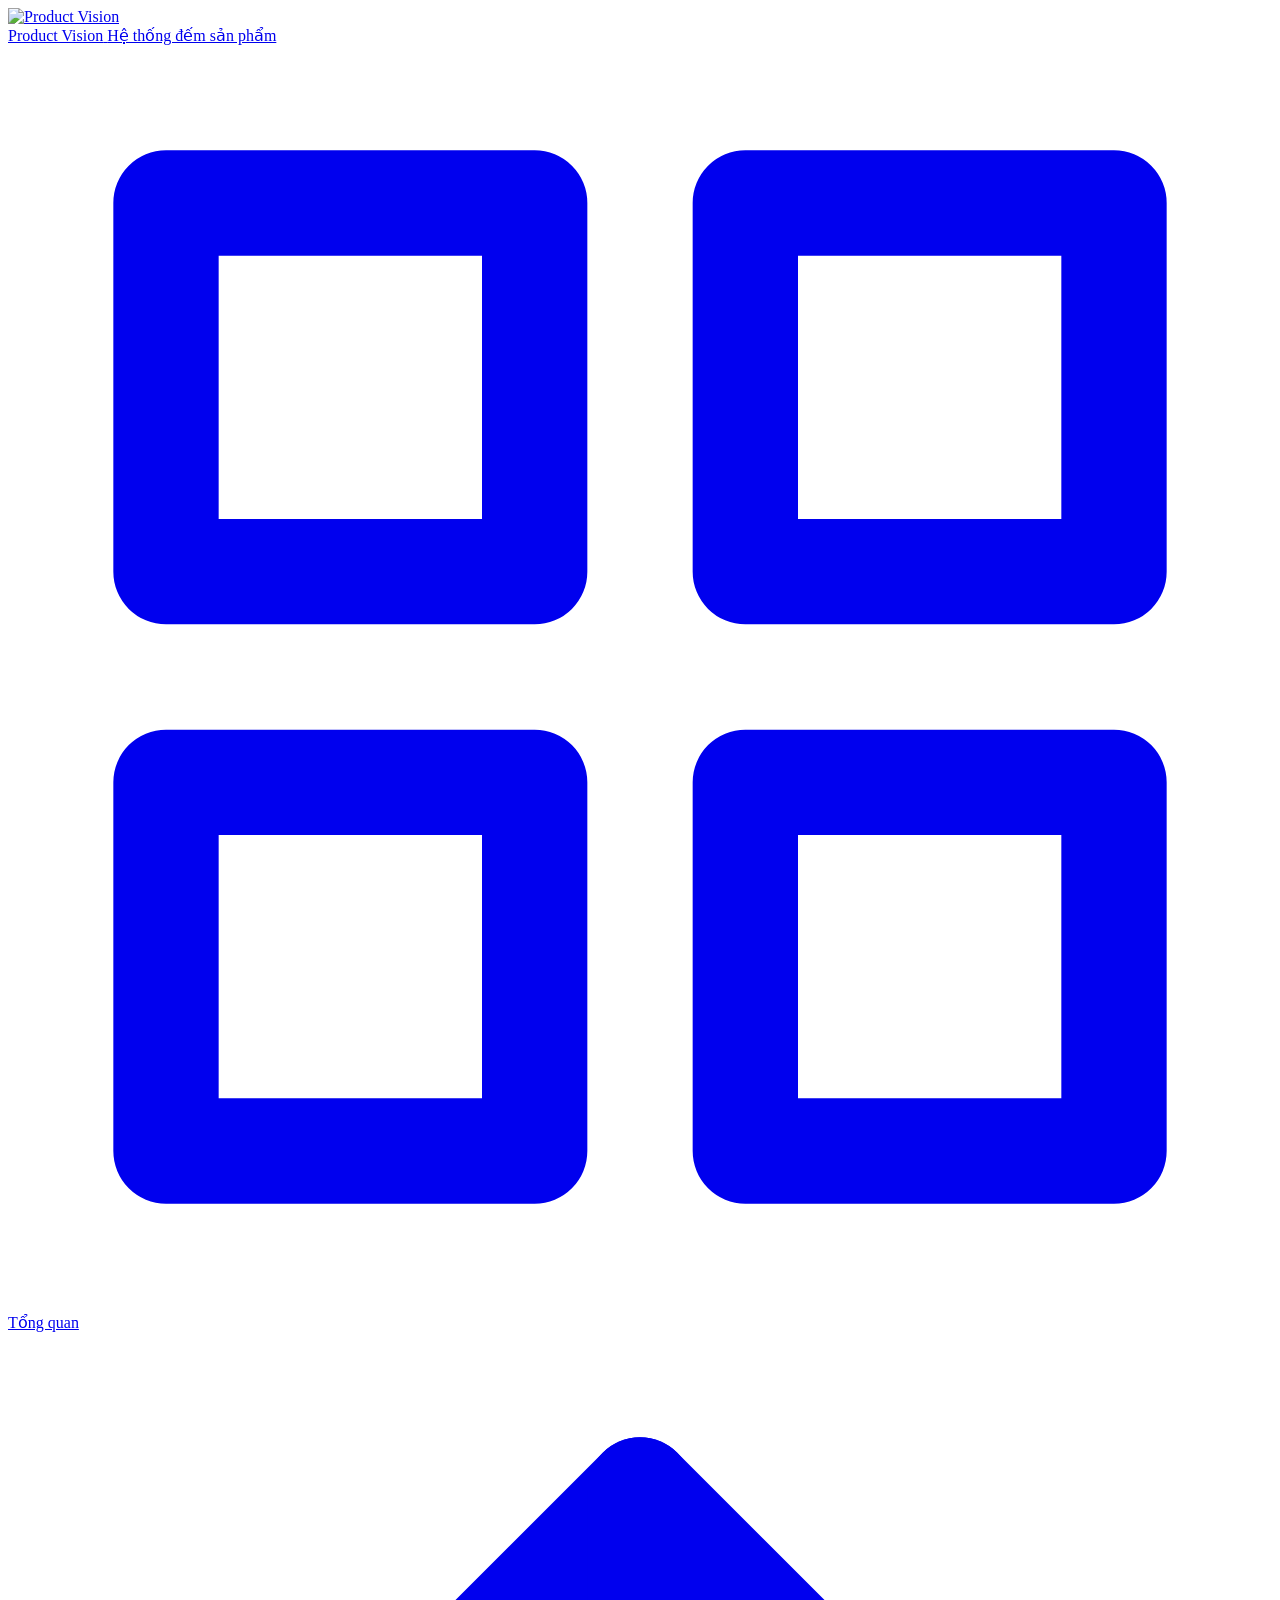
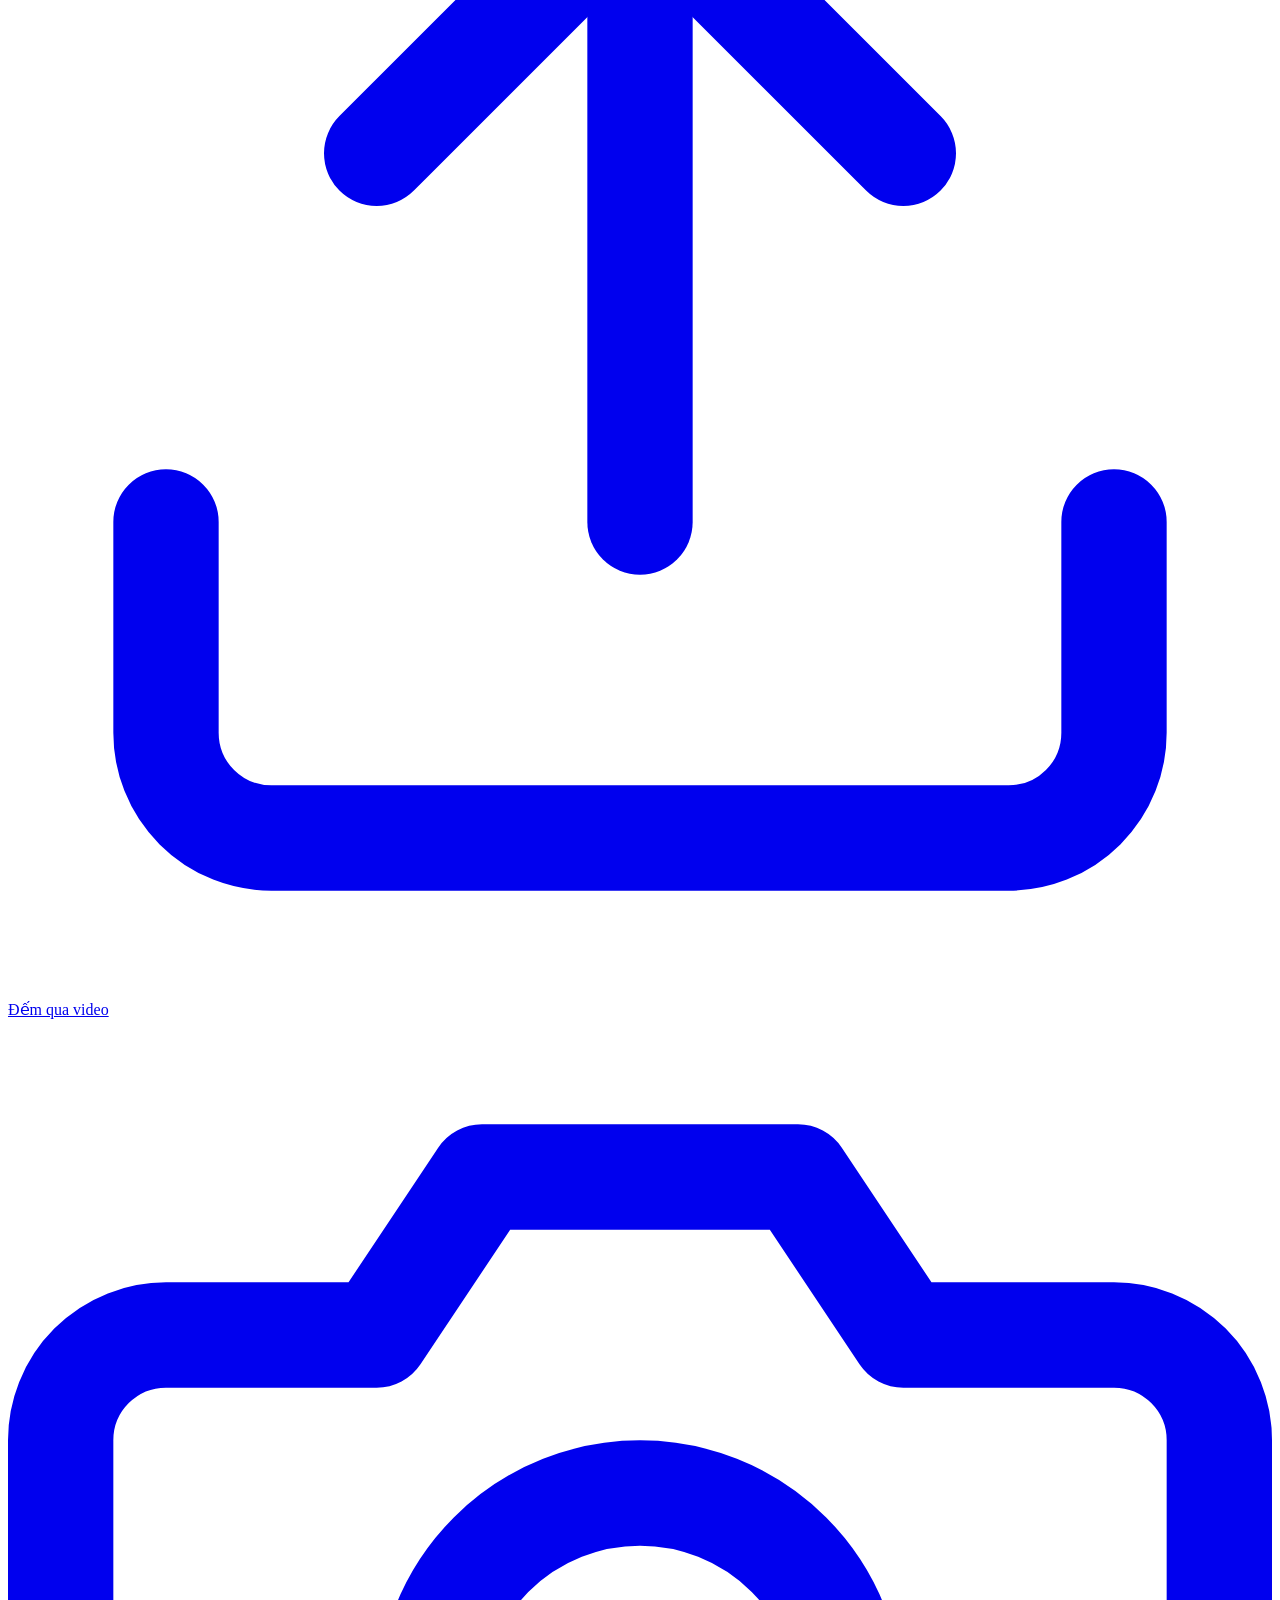
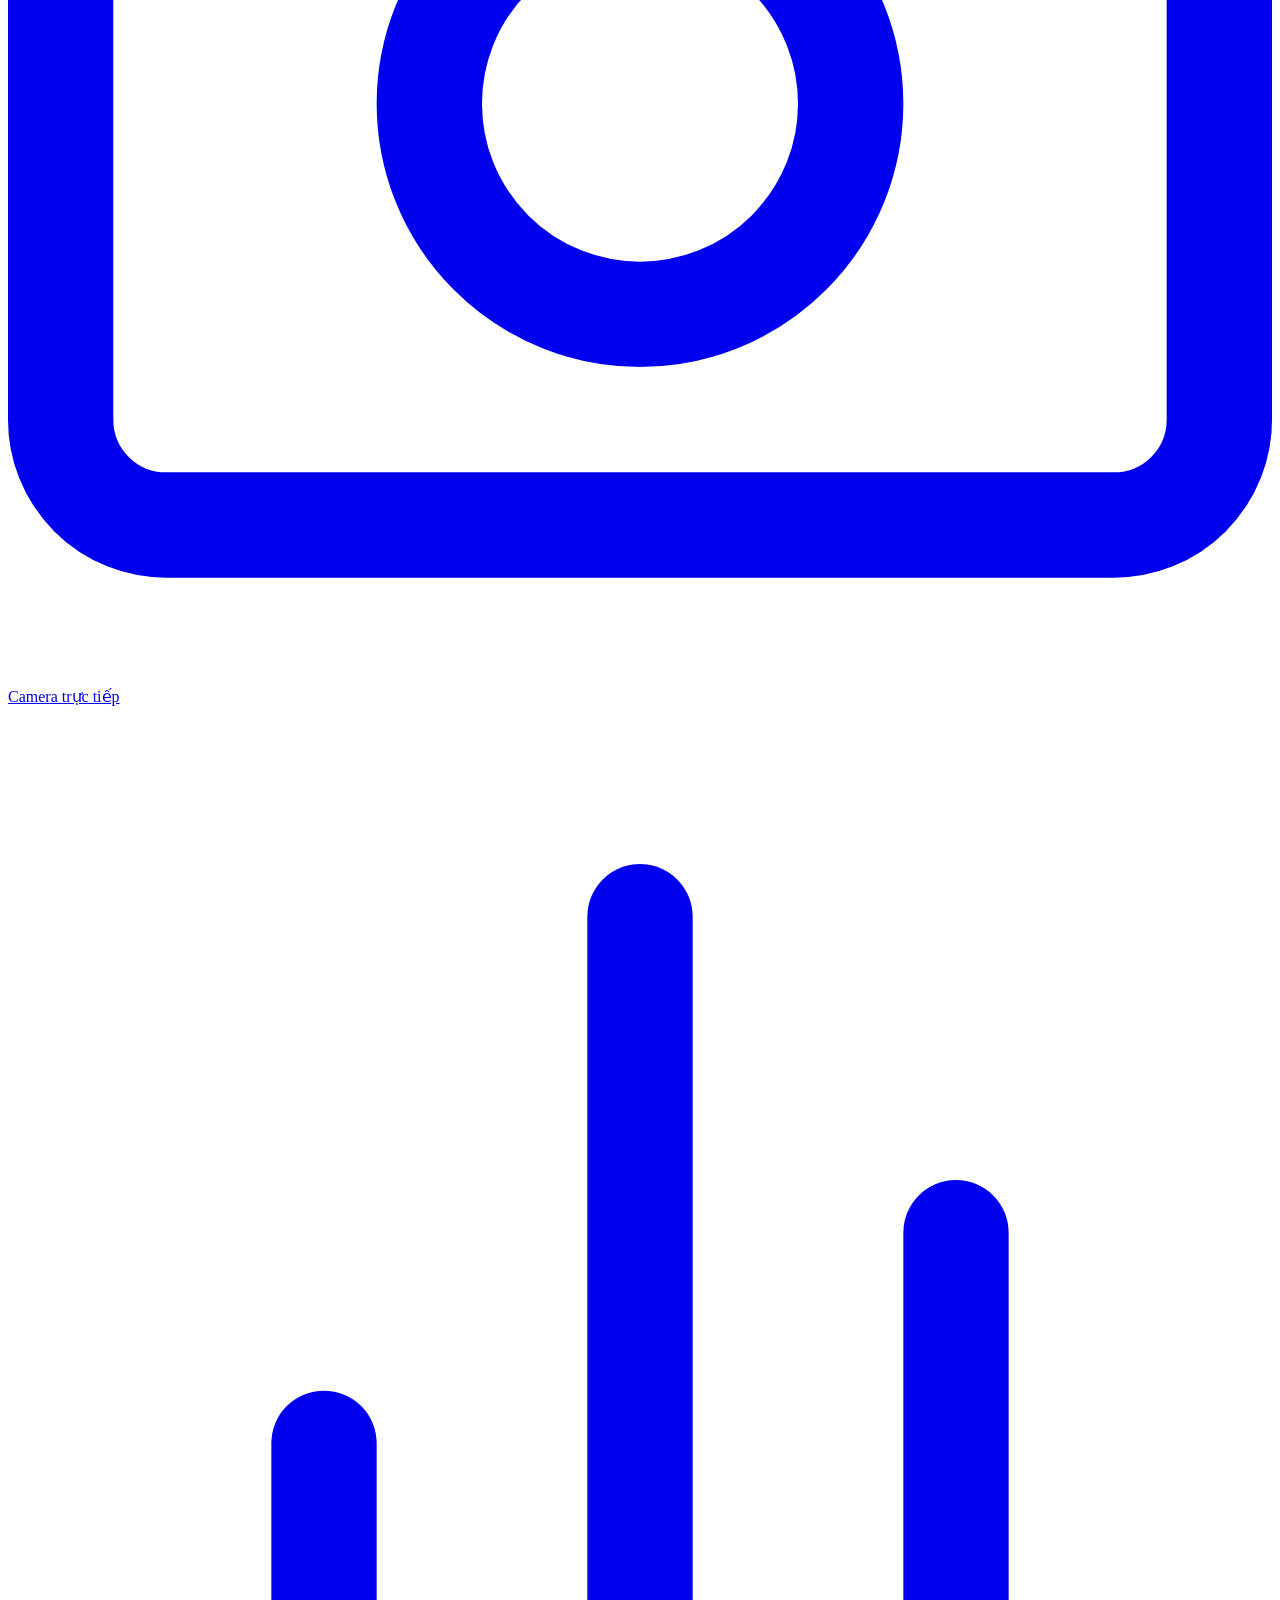
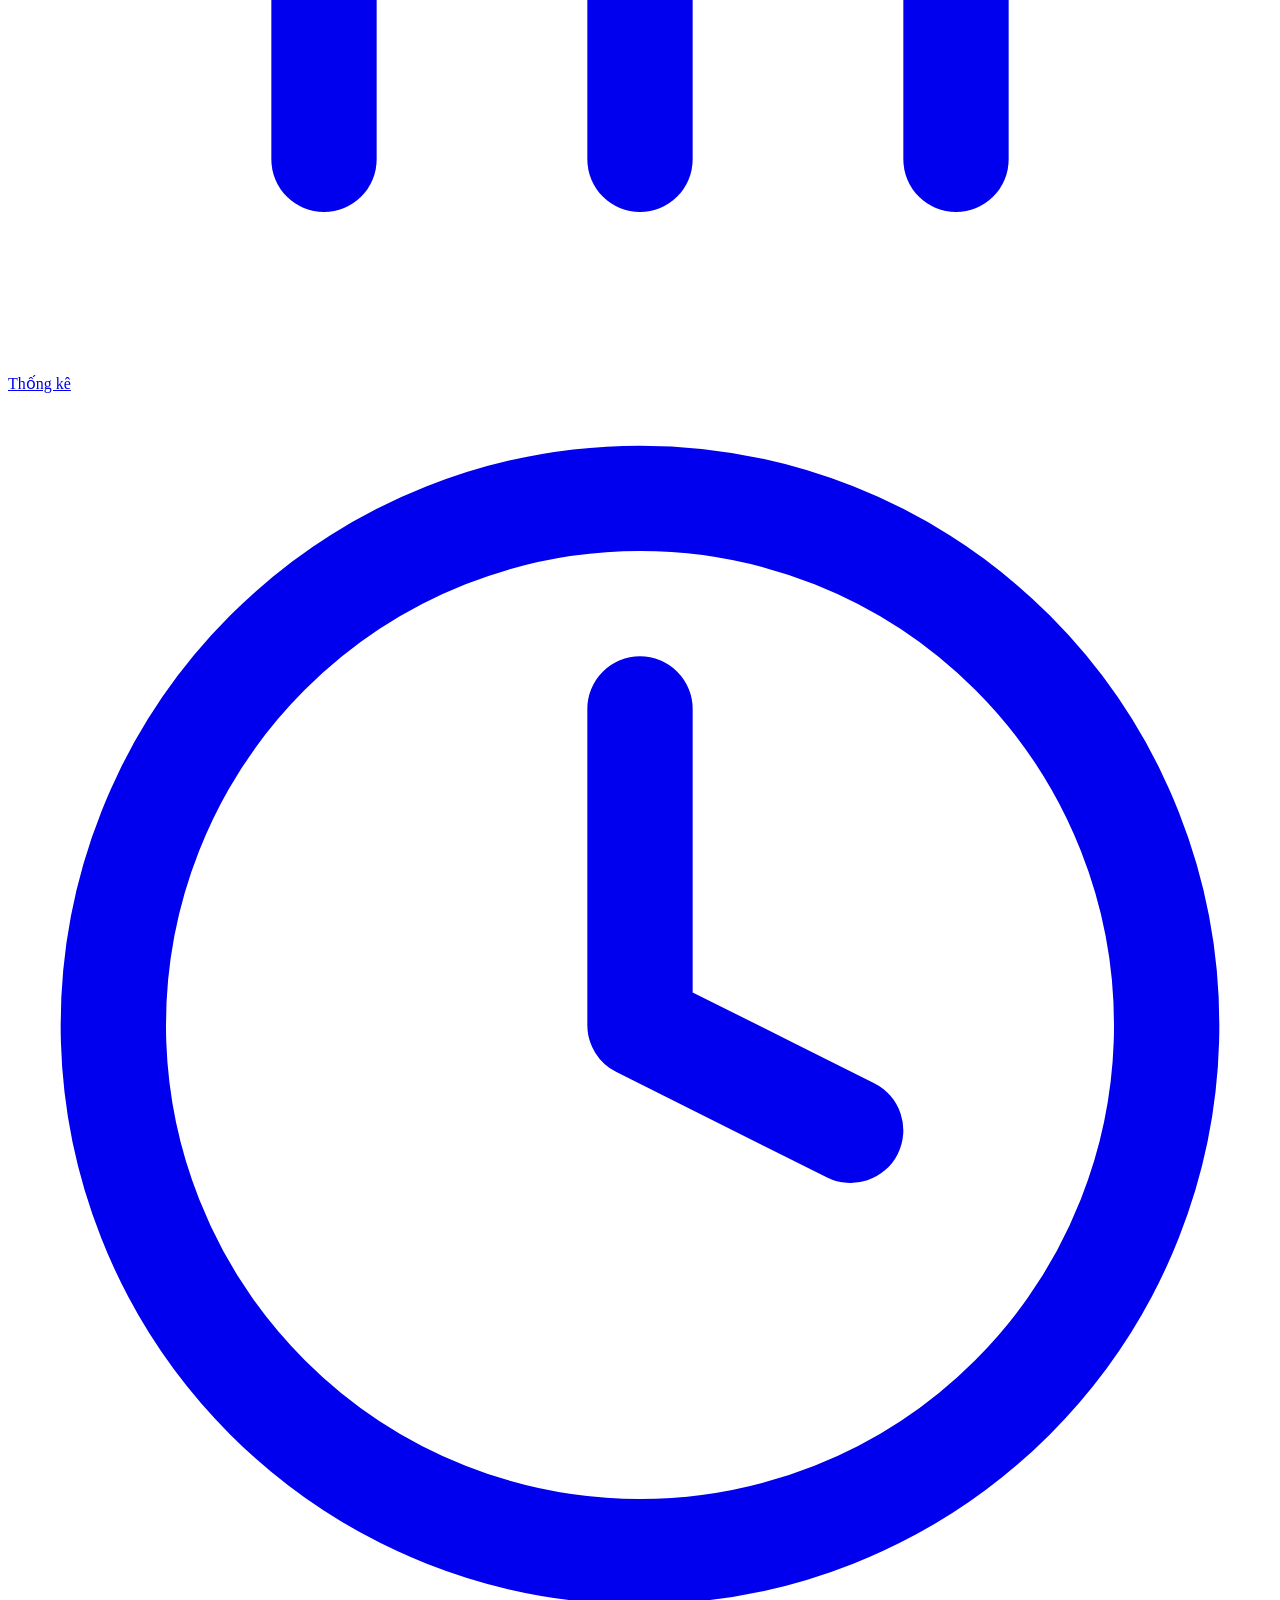
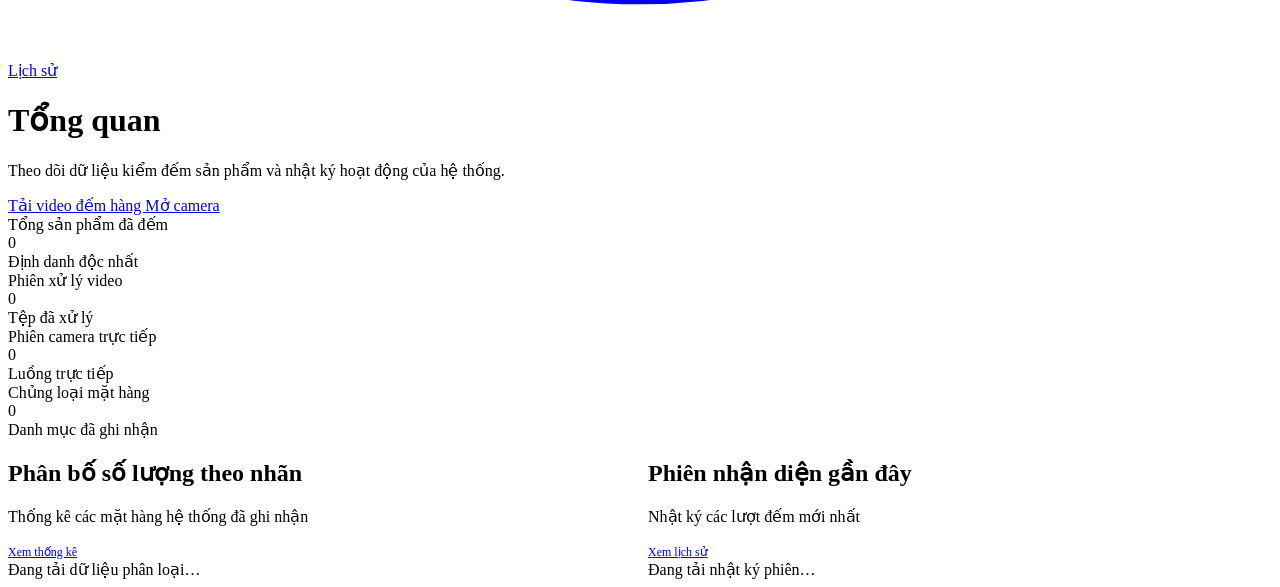
==== commit 11da0a97: "feat & refactor: redesign UI, migrate to MySQL, optimize GPU/storage, and improve Gemini recognition" ====
--- a/frontend/index.html
+++ b/frontend/index.html
@@ -3,201 +3,153 @@
   <head>
     <meta charset="UTF-8" />
     <meta name="viewport" content="width=device-width, initial-scale=1.0" />
-    <title>Dashboard - Hệ Thống Đếm & Nhận Diện Sản Phẩm</title>
+    <title>Tổng quan - Product Vision</title>
     <link rel="icon" type="image/png" href="/static/assets/logo.png" />
-    <link rel="stylesheet" href="/static/css/style.css?v=4.1" />
+    <link rel="stylesheet" href="/static/css/style.css?v=5.0" />
   </head>
   <body>
-    <div class="container">
-      <!-- Modern Navigation Topbar -->
-      <header class="topbar">
-        <a href="/" class="brand-wrapper">
-          <div class="brand-icon">
-            <img src="/static/assets/logo.png" alt="Product Vision Logo" class="brand-logo-img" />
-          </div>
-          <div class="brand-title">
-            <h1>Product Vision</h1>
-            <span>Hệ Thống Đếm Sản Phẩm</span>
-          </div>
-        </a>
+    <div class="app-shell">
+      <!-- Sidebar trái cố định -->
+      <aside class="app-sidebar">
+        <div class="sidebar-header">
+          <a href="/" class="sidebar-brand">
+            <div class="brand-icon-box">
+              <img src="/static/assets/logo.png" alt="Product Vision" />
+            </div>
+            <div class="brand-text">
+              <span class="brand-title">Product Vision</span>
+              <span class="brand-subtitle">Hệ thống đếm sản phẩm</span>
+            </div>
+          </a>
+        </div>
 
-        <nav class="nav-actions">
-          <a href="/" class="nav-link active">
+        <nav class="sidebar-nav">
+          <a href="/" class="nav-item active">
             <svg viewBox="0 0 24 24" fill="none" stroke="currentColor" stroke-width="2" stroke-linecap="round" stroke-linejoin="round">
               <rect x="3" y="3" width="7" height="7"></rect>
               <rect x="14" y="3" width="7" height="7"></rect>
               <rect x="14" y="14" width="7" height="7"></rect>
               <rect x="3" y="14" width="7" height="7"></rect>
             </svg>
-            Tổng quan
+            <span>Tổng quan</span>
           </a>
-          <a href="/upload" class="nav-link">
+          <a href="/upload" class="nav-item">
             <svg viewBox="0 0 24 24" fill="none" stroke="currentColor" stroke-width="2" stroke-linecap="round" stroke-linejoin="round">
               <path d="M21 15v4a2 2 0 0 1-2 2H5a2 2 0 0 1-2-2v-4"></path>
               <polyline points="17 8 12 3 7 8"></polyline>
               <line x1="12" y1="3" x2="12" y2="15"></line>
             </svg>
-            Đếm qua Video
+            <span>Đếm qua video</span>
           </a>
-          <a href="/camera" class="nav-link">
+          <a href="/camera" class="nav-item">
             <svg viewBox="0 0 24 24" fill="none" stroke="currentColor" stroke-width="2" stroke-linecap="round" stroke-linejoin="round">
               <path d="M23 19a2 2 0 0 1-2 2H3a2 2 0 0 1-2-2V8a2 2 0 0 1 2-2h4l2-3h6l2 3h4a2 2 0 0 1 2 2z"></path>
               <circle cx="12" cy="13" r="4"></circle>
             </svg>
-            Live Camera
+            <span>Camera trực tiếp</span>
           </a>
-          <a href="/statistics" class="nav-link">
+          <a href="/statistics" class="nav-item">
             <svg viewBox="0 0 24 24" fill="none" stroke="currentColor" stroke-width="2" stroke-linecap="round" stroke-linejoin="round">
               <line x1="18" y1="20" x2="18" y2="10"></line>
               <line x1="12" y1="20" x2="12" y2="4"></line>
               <line x1="6" y1="20" x2="6" y2="14"></line>
             </svg>
-            Thống kê
+            <span>Thống kê</span>
           </a>
-          <a href="/history" class="nav-link">
+          <a href="/history" class="nav-item">
             <svg viewBox="0 0 24 24" fill="none" stroke="currentColor" stroke-width="2" stroke-linecap="round" stroke-linejoin="round">
               <circle cx="12" cy="12" r="10"></circle>
               <polyline points="12 6 12 12 16 14"></polyline>
             </svg>
-            Lịch sử
+            <span>Lịch sử</span>
           </a>
         </nav>
 
-        <div id="userProfileNav" class="user-profile-header"></div>
-      </header>
+        <div class="sidebar-footer">
+          <div id="userProfileNav" class="user-profile-slot"></div>
+        </div>
+      </aside>
 
-      <!-- Clean Page Intro Header -->
-      <section class="page-intro" id="heroBanner">
-        <div class="intro-content">
-          <h2 class="intro-title">Quản Lý & Kiểm Đếm Sản Phẩm</h2>
-          <p class="intro-description">
-            Theo dõi dữ liệu kiểm đếm, nhận diện phân loại mặt hàng theo thời gian thực từ video lưu trữ hoặc luồng webcam trực tiếp.
-          </p>
-        </div>
-        <div class="intro-actions">
-          <a href="/upload" class="btn btn-primary">
-            <svg width="18" height="18" viewBox="0 0 24 24" fill="none" stroke="currentColor" stroke-width="2">
-              <polygon points="5 3 19 12 5 21 5 3"></polygon>
-            </svg>
-            Tải Video Đếm Hàng
-          </a>
-          <a href="/camera" class="btn btn-secondary">
-            <svg width="18" height="18" viewBox="0 0 24 24" fill="none" stroke="currentColor" stroke-width="2">
-              <circle cx="12" cy="13" r="4"></circle>
-              <path d="M23 19a2 2 0 0 1-2 2H3a2 2 0 0 1-2-2V8a2 2 0 0 1 2-2h4l2-3h6l2 3h4a2 2 0 0 1 2 2z"></path>
-            </svg>
-            Mở Live Camera
-          </a>
-        </div>
-      </section>
-
-      <!-- Modern Flat Metric Bar (Zero nested cards) -->
-      <section class="metric-strip">
-        <div class="metric-item">
-          <span class="metric-label">Tổng Sản Phẩm Đã Đếm</span>
-          <div class="metric-value-wrap">
-            <strong id="totalProducts">0</strong>
-          </div>
-          <div class="metric-caption">
-            <span class="status-indicator"></span>
-            <span>Định danh độc nhất</span>
-          </div>
-        </div>
-
-        <div class="metric-item">
-          <span class="metric-label">Phiên Xử Lý Video</span>
-          <div class="metric-value-wrap">
-            <strong id="videoSessions">0</strong>
-          </div>
-          <div class="metric-caption">
-            <span>MP4, AVI, MOV, WebM</span>
-          </div>
-        </div>
-
-        <div class="metric-item">
-          <span class="metric-label">Phiên Live Camera</span>
-          <div class="metric-value-wrap">
-            <strong id="cameraSessions">0</strong>
-          </div>
-          <div class="metric-caption">
-            <span>Luồng webcam trực tiếp</span>
-          </div>
-        </div>
-
-        <div class="metric-item">
-          <span class="metric-label">Chủng Loại Mặt Hàng</span>
-          <div class="metric-value-wrap">
-            <strong id="totalClasses">0</strong>
-          </div>
-          <div class="metric-caption">
-            <span>Danh mục đã ghi nhận</span>
-          </div>
-        </div>
-      </section>
-
-      <!-- Main Dashboard Split Grid -->
-      <main class="dashboard-split-grid">
-        <!-- Phân bố loại sản phẩm -->
-        <section class="section-sheet">
-          <div class="sheet-header">
-            <div>
-              <h3 class="sheet-title">Phân Bố Số Lượng Theo Nhãn</h3>
-              <p class="sheet-desc">Thống kê các mặt hàng đã được hệ thống phân loại và ghi nhận</p>
+      <!-- Nội dung chính -->
+      <main class="app-main">
+        <div class="content-wrap">
+          <div class="page-header">
+            <div class="page-header-text">
+              <h1 class="page-title">Tổng quan</h1>
+              <p class="page-desc">Theo dõi dữ liệu kiểm đếm sản phẩm và nhật ký hoạt động của hệ thống.</p>
             </div>
-            <span class="sheet-badge">Cơ sở dữ liệu</span>
-          </div>
-
-          <div id="classSummary" class="flat-data-list">
-            <div class="empty-state-text">
-              Đang tải dữ liệu phân loại...
+            <div class="page-header-actions">
+              <a href="/upload" class="btn btn-primary">
+                Tải video đếm hàng
+              </a>
+              <a href="/camera" class="btn btn-secondary">
+                Mở camera
+              </a>
             </div>
           </div>
 
-          <div class="sheet-footer">
-            <div class="sheet-footer-text">
-              <span class="sheet-footer-title">Xem Phân Tích Chuyên Sâu</span>
-              <span class="sheet-footer-sub">Biểu đồ cơ cấu và phân tích chi tiết</span>
+          <!-- Số liệu tổng quan dạng hàng phẳng -->
+          <div class="metric-row">
+            <div class="metric-cell">
+              <span class="metric-cell-label">Tổng sản phẩm đã đếm</span>
+              <div class="metric-cell-val" id="totalProducts">0</div>
+              <span class="metric-cell-sub">Định danh độc nhất</span>
             </div>
-            <a href="/statistics" class="btn btn-secondary btn-sm">
-              Mở Thống Kê →
-            </a>
-          </div>
-        </section>
-
-        <!-- Phiên nhận diện gần đây -->
-        <section class="section-sheet">
-          <div class="sheet-header">
-            <div>
-              <h3 class="sheet-title">Phiên Nhận Diện Gần Đây</h3>
-              <p class="sheet-desc">Các phiên làm việc mới nhất từ video và camera</p>
+            <div class="metric-cell">
+              <span class="metric-cell-label">Phiên xử lý video</span>
+              <div class="metric-cell-val" id="videoSessions">0</div>
+              <span class="metric-cell-sub">Tệp đã xử lý</span>
             </div>
-            <a href="/history" class="sheet-link">Xem tất cả</a>
+            <div class="metric-cell">
+              <span class="metric-cell-label">Phiên camera trực tiếp</span>
+              <div class="metric-cell-val" id="cameraSessions">0</div>
+              <span class="metric-cell-sub">Luồng trực tiếp</span>
+            </div>
+            <div class="metric-cell">
+              <span class="metric-cell-label">Chủng loại mặt hàng</span>
+              <div class="metric-cell-val" id="totalClasses">0</div>
+              <span class="metric-cell-sub">Danh mục đã ghi nhận</span>
+            </div>
           </div>
 
-          <ul id="recentSessions" class="flat-data-list session-list">
-            <li class="empty-state-text">
-              Đang tải nhật ký phiên...
-            </li>
-          </ul>
+          <!-- 2 Cột dữ liệu chính -->
+          <div style="display: grid; grid-template-columns: 1fr 1fr; gap: 16px; align-items: start;">
+            <!-- Bảng phân bố nhãn -->
+            <div class="card">
+              <div class="card-header">
+                <div>
+                  <h2 class="card-title">Phân bố số lượng theo nhãn</h2>
+                  <p class="card-subtitle">Thống kê các mặt hàng hệ thống đã ghi nhận</p>
+                </div>
+                <a href="/statistics" class="link-btn" style="font-size: 12px;">Xem thống kê</a>
+              </div>
+              <div id="classSummary">
+                <div class="empty-state">Đang tải dữ liệu phân loại…</div>
+              </div>
+            </div>
 
-          <div class="sheet-footer">
-            <a href="/upload" class="btn btn-primary wide" style="padding: 10px;">
-              <svg width="16" height="16" viewBox="0 0 24 24" fill="none" stroke="currentColor" stroke-width="2">
-                <path d="M21 15v4a2 2 0 0 1-2 2H5a2 2 0 0 1-2-2v-4"></path>
-                <polyline points="17 8 12 3 7 8"></polyline>
-                <line x1="12" y1="3" x2="12" y2="15"></line>
-              </svg>
-              Tải Video Mới & Bắt Đầu Đếm
-            </a>
+            <!-- Phiên nhận diện gần đây -->
+            <div class="card">
+              <div class="card-header">
+                <div>
+                  <h2 class="card-title">Phiên nhận diện gần đây</h2>
+                  <p class="card-subtitle">Nhật ký các lượt đếm mới nhất</p>
+                </div>
+                <a href="/history" class="link-btn" style="font-size: 12px;">Xem lịch sử</a>
+              </div>
+              <div id="recentSessions">
+                <div class="empty-state">Đang tải nhật ký phiên…</div>
+              </div>
+            </div>
           </div>
-        </section>
+        </div>
       </main>
     </div>
 
-    <!-- Toast Container -->
+    <!-- Toast container -->
     <div id="toastContainer" class="toast-container"></div>
 
     <script src="/static/js/dashboard.js"></script>
-    <script src="/static/js/auth.js?v=3.6"></script>
+    <script src="/static/js/auth.js?v=5.0"></script>
   </body>
 </html>
